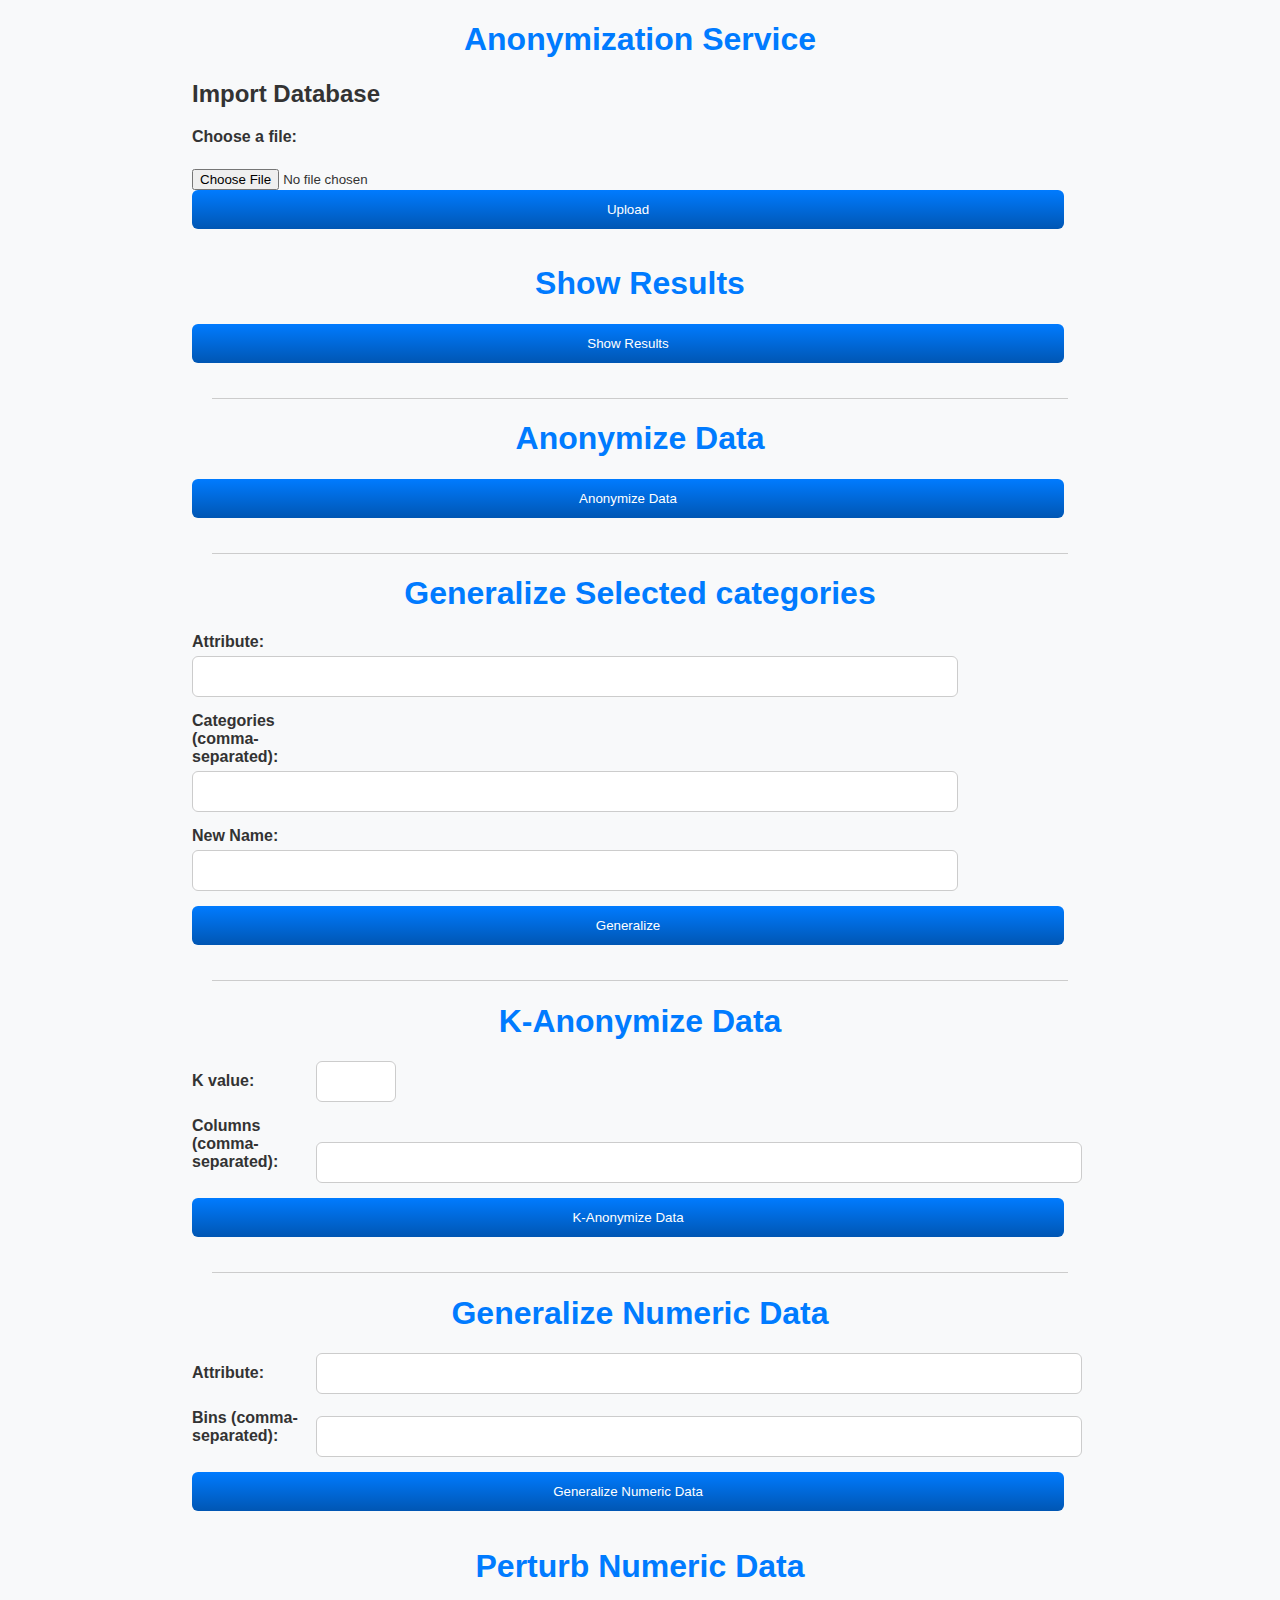
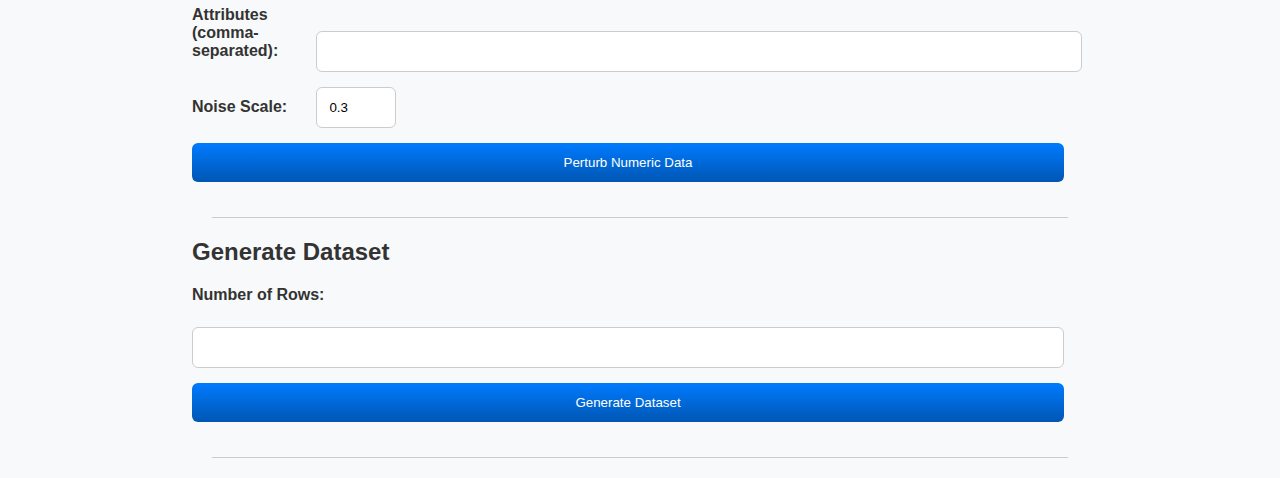
==== index_update.html @ 3af49e16 "v8" ====
<!DOCTYPE html>
<html lang="en">

<head>
    <meta charset="UTF-8">
    <meta name="viewport" content="width=device-width, initial-scale=1.0">
    <link rel="stylesheet" href="static/style1.css">
    <title>Anonymization Service</title>
</head>

<body>

    <h1>Anonymization Service</h1>

    <!-- Import Database Section -->
    <h2>Import Database</h2>
    <form id="import-database-form" enctype="multipart/form-data">
        <label for="file">Choose a file:</label><br>
        <input type="file" id="file" name="file" accept=".csv, .xls, .xlsx, .jdbc"><br>
        <button type="button" onclick="importDatabase()">Upload</button>
    </form>

    <!-- Show Results Section -->
    <h1>Show Results</h1>
    <div id="results-container" class="results-container"></div>
    <button type="button" onclick="showResults()">Show Results</button>


    <hr> <!-- Horizontal Rule for Se    paration -->

    <!-- Anonymize Data Section -->
    <h1>Anonymize Data</h1>
    <form action="/anonymize_data" method="POST">
        <button type="submit">Anonymize Data</button>
    </form>

    <hr> <!-- Horizontal Rule for Separation -->

    <!-- generalize selected categories -->
    <h1>Generalize Selected categories</h1>
    <form id="generalize-form">
        <label for="attribute">Attribute:</label><br>
        <input type="text" id="attribute" name="attribute"><br>
        <label for="categories">Categories (comma-separated):</label><br>
        <input type="text" id="categories" name="categories"><br>
        <label for="new_name">New Name:</label><br>
        <input type="text" id="new_name" name="new_name"><br>
        <button type="button" onclick="generalizeSelectedCategories()">Generalize</button>
    </form>


    <hr> <!-- Horizontal Rule for Separation -->


    <!-- K-Anonymize Data Section -->
    <h1>K-Anonymize Data</h1>
    <form id="kanonymize-form" action="/k_anonymize" method="POST">
        <label for="k">K value:</label>
        <input type="number" id="k" name="k" min="1" required><br>
        <label for="columns">Columns (comma-separated):</label>
        <input type="text" id="columns" name="columns" required><br>
        <button type="button" onclick="kanonymizeData()">K-Anonymize Data</button>
    </form>

    <hr> <!-- Horizontal Rule for Separation -->


    <!-- Generalize Numeric Data Section -->
    <h1>Generalize Numeric Data</h1>
    <form id="generalize-form" action="/generalize_numeric_data" method="POST">
        <label for="attribute">Attribute:</label>
        <input type="text" id="attribute" name="attribute" required><br>
        <label for="bins">Bins (comma-separated):</label>
        <input type="text" id="bins" name="bins" required><br>
        <button type="button" onclick="generalizeNumericData()">Generalize Numeric Data</button>
    </form>

    <!-- Perturb Numeric Data Section -->
    <h1>Perturb Numeric Data</h1>
    <form id="perturb-form" action="/perturb_numeric_data" method="POST">
        <label for="attributes">Attributes (comma-separated):</label>
        <input type="text" id="attributes" name="attributes" required><br>
        <label for="noise_scale">Noise Scale:</label>
        <input type="number" id="noise_scale" name="noise_scale" step="0.01" value="0.3"><br>
        <button type="button" onclick="perturbNumericData()">Perturb Numeric Data</button>
    </form>
    <hr> <!-- Horizontal Rule for Separation -->

    <h2>Generate Dataset</h2>
    <form id="generate-dataset-form">
        <label for="num-rows">Number of Rows:</label><br>
        <input type="number" id="num-rows" name="num_rows" min="1" required><br>
        <button type="button" onclick="generateDataset()">Generate Dataset</button>
    </form>

    <hr> <!-- Horizontal Rule for Separation -->


    <script>


        function generalizeSelectedCategories() {
            var attribute = document.getElementById("attribute").value;
            var categories = document.getElementById("categories").value.split(',');
            var new_name = document.getElementById("new_name").value;
            
            var data = {
                attribute: attribute,
                categories: categories,
                new_name: new_name
            };
        
            fetch('/generalize_selected_categories', {
                method: 'POST',
                headers: {
                    'Content-Type': 'application/json'
                },
                body: JSON.stringify(data)
            })
            .then(response => response.text())
            .then(result => {
                alert(result);
            })
            .catch(error => {
                console.error('Error:', error);
            });
        }
        



        function generalizeNumericData() {
            var attribute = document.getElementById("attribute").value;
            var bins = document.getElementById("bins").value;
            // Convert bins string to an array of integers
            bins = bins.split(',').map(function (item) {
                return parseInt(item.trim(), 10);
            });
            var formData = {
                "attribute": attribute,
                "bins": bins
            };
            var jsonData = JSON.stringify(formData);

            var xhr = new XMLHttpRequest();
            xhr.open("POST", "/generalize_numeric_data", true);
            xhr.setRequestHeader("Content-Type", "application/json");
            xhr.onreadystatechange = function () {
                if (xhr.readyState === 4 && xhr.status === 200) {
                    console.log(xhr.responseText);
                    alert(xhr.responseText);
                }
            };
            xhr.send(jsonData);
        }

        function perturbNumericData() {
            var attributes = document.getElementById("attributes").value;
            var noiseScale = document.getElementById("noise_scale").value;
            var formData = {
                "attributes": attributes.split(',').map(item => item.trim()),
                "noise_scale": parseFloat(noiseScale)
            };
            var jsonData = JSON.stringify(formData);

            var xhr = new XMLHttpRequest();
            xhr.open("POST", "/perturb_numeric_data", true);
            xhr.setRequestHeader("Content-Type", "application/json");
            xhr.onreadystatechange = function () {
                if (xhr.readyState === 4 && xhr.status === 200) {
                    console.log(xhr.responseText);
                    alert(xhr.responseText);
                }
            };
            xhr.send(jsonData);
        }



        function kanonymizeData() {
            var k = document.getElementById("k").value;
            var columns = document.getElementById("columns").value.split(',').map(item => item.trim());
            var formData = {
                "k": parseInt(k),
                "columns": columns
            };
            var jsonData = JSON.stringify(formData);

            var xhr = new XMLHttpRequest();
            xhr.open("POST", "/k_anonymize", true);
            xhr.setRequestHeader("Content-Type", "application/json");
            xhr.onreadystatechange = function () {
                if (xhr.readyState === 4 && xhr.status === 200) {
                    console.log(xhr.responseText);
                    alert(xhr.responseText);
                }
            };
            xhr.send(jsonData);
        }

        function importDatabase() {
            var form = document.getElementById("import-database-form");
            var formData = new FormData(form);

            fetch('/importing_database', {
                method: 'POST',
                body: formData
            })
            .then(response => response.text())
            .then(result => {
                // Display the result
                alert(result);
            })
            .catch(error => {
                console.error('Error:', error);
            });
        }

        function showResults() {
            fetch('/show_results')
            .then(response => response.text())
            .then(result => {
                var table = document.createElement("table");
                table.innerHTML = result;
                var resultsContainer = document.getElementById("results-container");
                resultsContainer.innerHTML = ""; // Clear previous results
                resultsContainer.appendChild(table);
            })
            .catch(error => {
                console.error('Error:', error);
            });
        }
        
        // Add event listeners to enable/disable form sections after generating dataset
        document.getElementById("generate-dataset-form").addEventListener('submit', function(event) {
            toggleFormSections(false); // Disable form sections before generating dataset
        });
        
        document.getElementById("generate-dataset-form").addEventListener('reset', function(event) {
            toggleFormSections(true); // Enable form sections if dataset generation form is reset
        });
        
        

        function toggleFormSections(enable) {
            var forms = document.querySelectorAll('form');
            forms.forEach(function(form) {
                var elements = form.elements;
                for (var i = 0; i < elements.length; i++) {
                    elements[i].disabled = !enable;
                }
            });
        }
        
        function generateDataset() {
            var numRows = document.getElementById("num-rows").value;
            var formData = {
                "num_rows": parseInt(numRows)
            };
            var jsonData = JSON.stringify(formData);
        
            fetch('/generate_dataset', {
                method: 'POST',
                headers: {
                    'Content-Type': 'application/json'
                },
                body: jsonData
            })
            .then(response => response.text())
            .then(result => {
                alert(result);
                toggleFormSections(true); // Enable other form sections after generating dataset
            })
            .catch(error => {
                console.error('Error:', error);
            });
        }
        

    </script>
</body>


</html>
---- static/style1.css ----
body {
    font-family: 'Segoe UI', Tahoma, Geneva, Verdana, sans-serif;
    margin: 0;
    padding: 0;
    background-color: #f8f9fa;
    color: #333;
    width: 70%;
    margin-left: auto;
    margin-right: auto;
}

.container {
    max-width: 800px;
    margin: 0 auto;
    padding: 20px;
    box-shadow: 0 0 10px rgba(0, 0, 0, 0.1);
    background-color: #fff;
    border-radius: 8px;
}

h1 {
    color: #007bff;
    text-align: center;
}

form {
    margin-bottom: 20px;
}

label {
    display: block;
    margin-bottom: 5px;
    font-weight: bold;
}

input[type="text"],
input[type="number"],
textarea {
    width: calc(100% - 24px);
    padding: 12px;
    margin: 0 auto 15px auto; 
    box-sizing: border-box;
    border: 1px solid #ccc;
    border-radius: 6px;
    transition: border-color 0.3s ease;
}

input[type="text"]:focus,
input[type="number"]:focus,
textarea:focus {
    border-color: #007bff;
}

button[type="submit"],
button[type="button"] {
    width: calc(100% - 24px); 
    padding: 12px 0;
    margin: 0 auto 15px auto; 
    background: linear-gradient(to bottom, #007bff 0%, #0056b3 100%);
    color: #fff;
    border: none;
    border-radius: 6px;
    cursor: pointer;
    transition: background-color 0.3s ease;
}

button[type="submit"]:hover,
button[type="button"]:hover {
    background: linear-gradient(to bottom, #0056b3 0%, #007bff 100%);
}

hr {
    border: none;
    border-top: 1px solid #ccc;
    margin: 20px auto;
    width: calc(100% - 40px); 
}

#kanonymize-form label,
#generalize-form label,
#perturb-form label,
#create-dataset-form label {
    display: inline-block;
    width: 120px;
    margin-bottom: 5px;
}

#kanonymize-form input[type="number"],
#generalize-form input[type="number"],
#perturb-form input[type="number"] {
    width: 80px;
}

#kanonymize-form input[type="text"],
#generalize-form input[type="text"],
#perturb-form input[type="text"] {
    width: calc(100% - 130px);
}

#create-dataset-form textarea {
    height: 100px;
    resize: vertical;
}

.container {
    background-color: #fff;
    box-shadow: 0 0 20px rgba(0, 0, 0, 0.1);
}

.results-container {
    max-height: 300px;
    width: 100%;
    overflow: auto; 
}
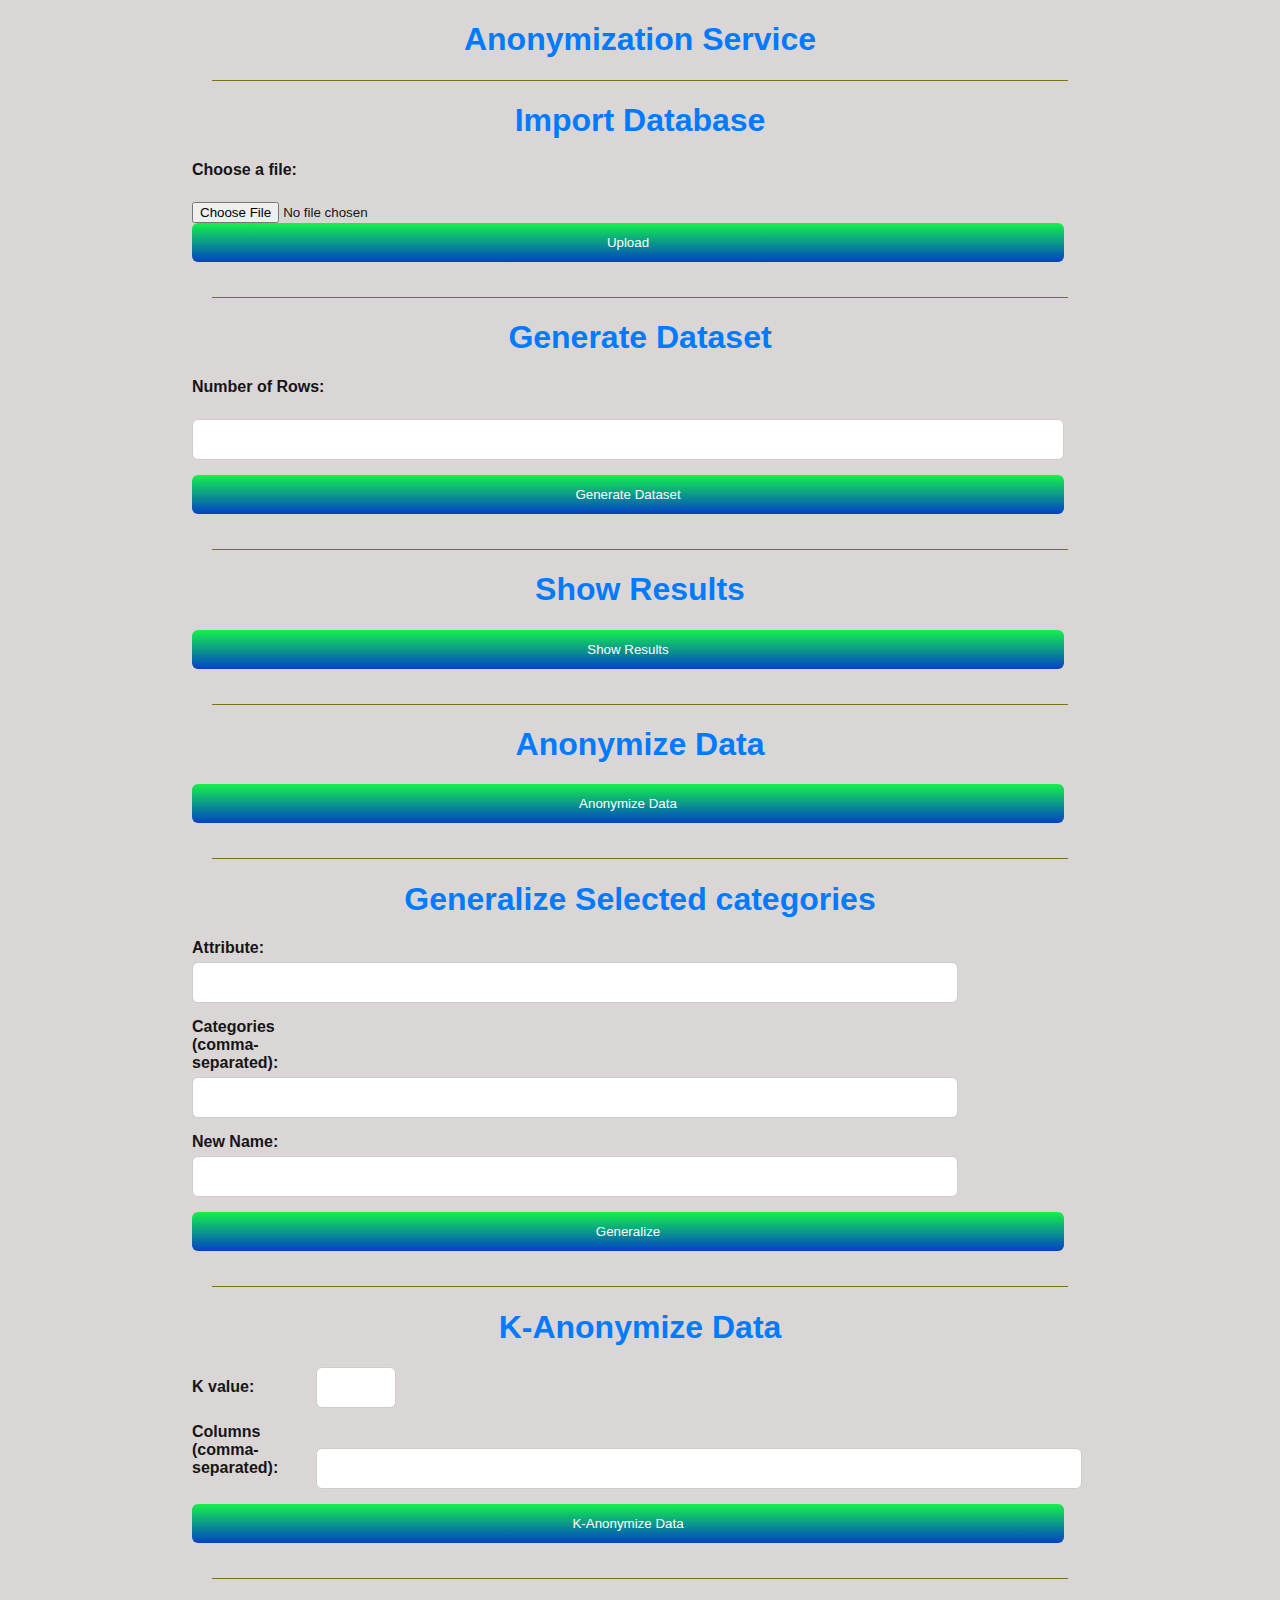
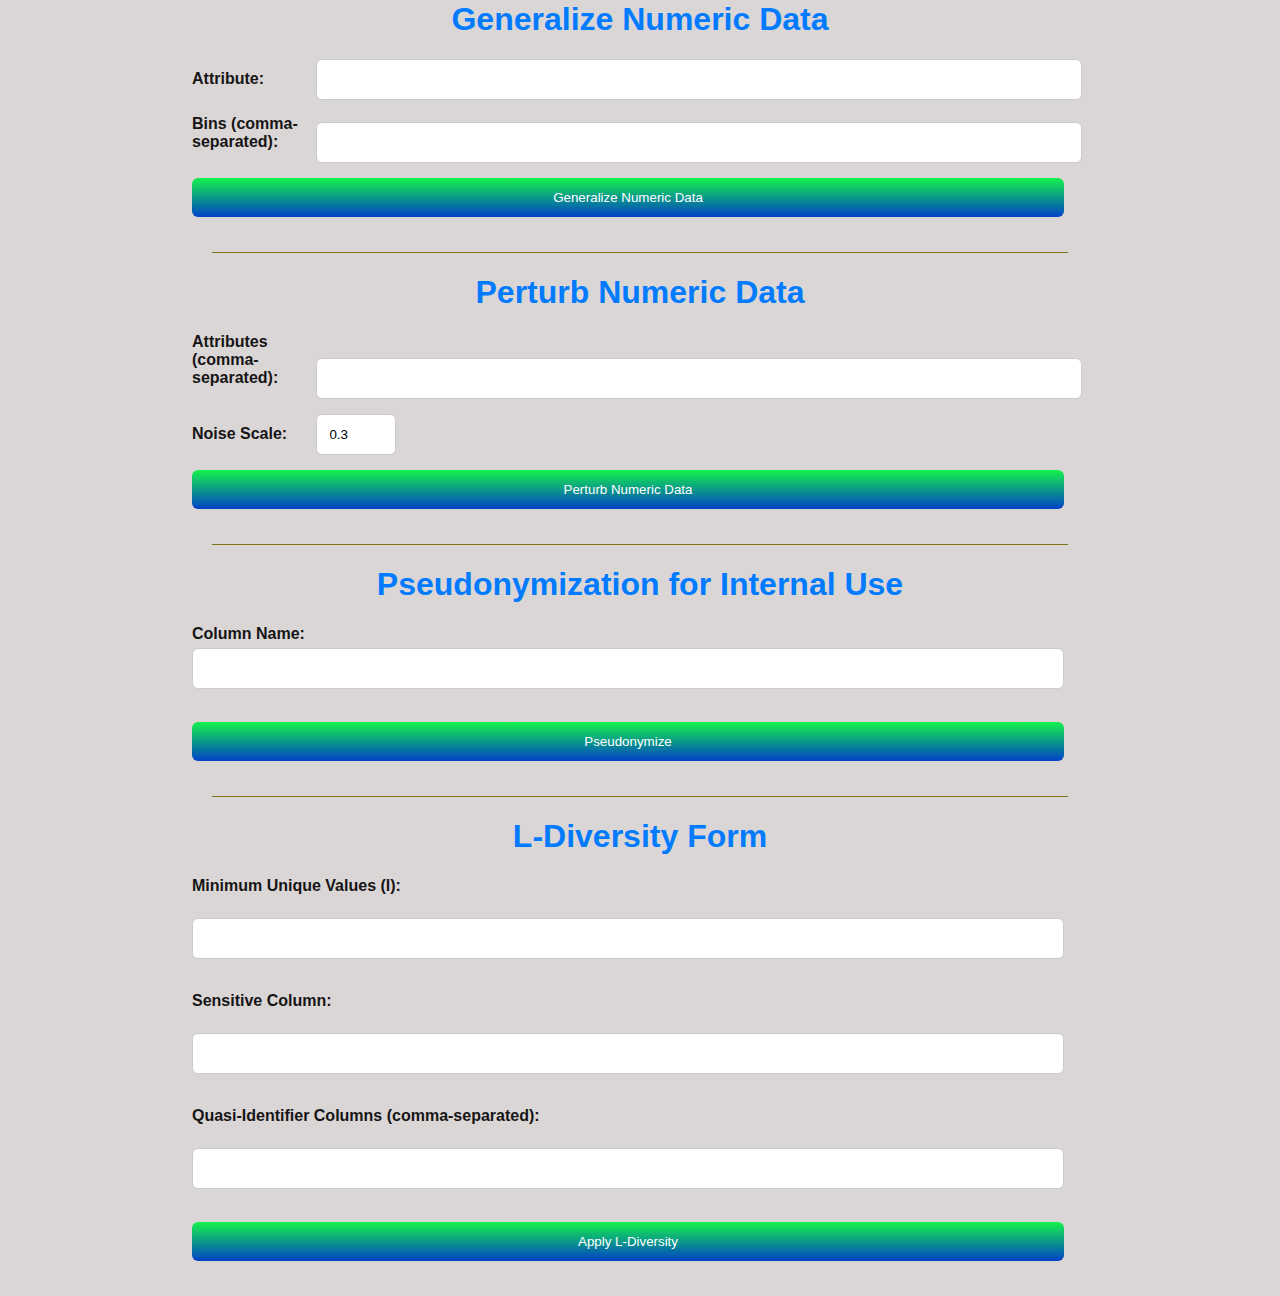
==== commit d2faf753: "update" ====
--- a/index_update.html
+++ b/index_update.html
@@ -12,13 +12,26 @@
 
     <h1>Anonymization Service</h1>
 
+    <hr> <!-- Horizontal Rule for Separation -->
+
     <!-- Import Database Section -->
-    <h2>Import Database</h2>
+    <h1>Import Database</h1>
     <form id="import-database-form" enctype="multipart/form-data">
         <label for="file">Choose a file:</label><br>
         <input type="file" id="file" name="file" accept=".csv, .xls, .xlsx, .jdbc"><br>
         <button type="button" onclick="importDatabase()">Upload</button>
     </form>
+
+    <hr> <!-- Horizontal Rule for Separation -->
+
+    <h1>Generate Dataset</h1>
+    <form id="generate-dataset-form">
+        <label for="num-rows">Number of Rows:</label><br>
+        <input type="number" id="num-rows" name="num_rows" min="1" required><br>
+        <button type="button" onclick="generateDataset()">Generate Dataset</button>
+    </form>
+
+    <hr> <!-- Horizontal Rule for Separation -->
 
     <!-- Show Results Section -->
     <h1>Show Results</h1>
@@ -75,6 +88,8 @@
         <button type="button" onclick="generalizeNumericData()">Generalize Numeric Data</button>
     </form>
 
+    <hr> <!-- Horizontal Rule for Separation -->
+
     <!-- Perturb Numeric Data Section -->
     <h1>Perturb Numeric Data</h1>
     <form id="perturb-form" action="/perturb_numeric_data" method="POST">
@@ -84,17 +99,32 @@
         <input type="number" id="noise_scale" name="noise_scale" step="0.01" value="0.3"><br>
         <button type="button" onclick="perturbNumericData()">Perturb Numeric Data</button>
     </form>
-    <hr> <!-- Horizontal Rule for Separation -->
-
-    <h2>Generate Dataset</h2>
-    <form id="generate-dataset-form">
-        <label for="num-rows">Number of Rows:</label><br>
-        <input type="number" id="num-rows" name="num_rows" min="1" required><br>
-        <button type="button" onclick="generateDataset()">Generate Dataset</button>
-    </form>
-
-    <hr> <!-- Horizontal Rule for Separation -->
-
+
+    <hr> <!-- Horizontal Rule for Separation -->
+
+    <!-- Pseudonymization for Internal Use Section -->
+    <h1>Pseudonymization for Internal Use</h1>
+    <form id="pseudonymizationForm">
+        <label for="columnName">Column Name:</label>
+        <input type="text" id="columnName" name="columnName" required><br><br>
+        <button type="submit">Pseudonymize</button>
+    </form>
+    <div id="pseudonymizationResult"></div>
+  
+    <hr> <!-- Horizontal Rule for Separation -->
+
+    <!-- L-Diversity Form Section -->
+   <h1>L-Diversity Form</h1>
+   <form id="l_diversify_form">
+       <label for="l">Minimum Unique Values (l):</label><br>
+       <input type="number" id="l" name="l" required><br><br>
+       <label for="sensitive_column">Sensitive Column:</label><br>
+       <input type="text" id="sensitive_column" name="sensitive_column" required><br><br>
+       <label for="quasi_identifier_columns">Quasi-Identifier Columns (comma-separated):</label><br>
+       <input type="text" id="quasi_identifier_columns" name="quasi_identifier_columns" required><br><br>
+       <button type="button" onclick="applyLDiversity()">Apply L-Diversity</button>
+   </form>
+   <div id="result"></div>
 
     <script>
 
@@ -277,6 +307,48 @@
         }
         
 
+        document.getElementById("pseudonymizationForm").addEventListener("submit", function(event) {
+            event.preventDefault();
+            var columnName = document.getElementById("columnName").value;
+            fetch("/pseudonymization_for_internal_use", {
+                method: "POST",
+                headers: {
+                    "Content-Type": "application/json"
+                },
+                body: JSON.stringify({
+                    column: columnName
+                })
+            })
+            .then(response => response.text())
+            .then(data => {
+                document.getElementById("pseudonymizationResult").innerHTML = data;
+            })
+            .catch(error => console.error("Error:", error));
+        });
+
+        function applyLDiversity() {
+            var l = document.getElementById("l").value;
+            var sensitiveColumn = document.getElementById("sensitive_column").value;
+            var quasiIdentifierColumns = document.getElementById("quasi_identifier_columns").value.split(',').map(item => item.trim());
+            var formData = {
+                "l": parseInt(l),
+                "sensitive_column": sensitiveColumn,
+                "quasi_identifier_columns": quasiIdentifierColumns
+            };
+            var jsonData = JSON.stringify(formData);
+            fetch("/l_diversify", {
+                method: "POST",
+                headers: {
+                    "Content-Type": "application/json"
+                },
+                body: jsonData
+            })
+            .then(response => response.text())
+            .then(data => {
+                document.getElementById("result").innerHTML = data;
+            })
+            .catch(error => console.error("Error:", error));
+        }
     </script>
 </body>
 
--- a/static/style1.css
+++ b/static/style1.css
@@ -2,8 +2,8 @@
     font-family: 'Segoe UI', Tahoma, Geneva, Verdana, sans-serif;
     margin: 0;
     padding: 0;
-    background-color: #f8f9fa;
-    color: #333;
+    background-color: #dbd6d6;
+    color: #161515;
     width: 70%;
     margin-left: auto;
     margin-right: auto;
@@ -56,7 +56,7 @@
     width: calc(100% - 24px); 
     padding: 12px 0;
     margin: 0 auto 15px auto; 
-    background: linear-gradient(to bottom, #007bff 0%, #0056b3 100%);
+    background: linear-gradient(to bottom, #14f14b 0%, #0241c7 100%);
     color: #fff;
     border: none;
     border-radius: 6px;
@@ -71,7 +71,7 @@
 
 hr {
     border: none;
-    border-top: 1px solid #ccc;
+    border-top: 1px solid #7c7217;
     margin: 20px auto;
     width: calc(100% - 40px); 
 }
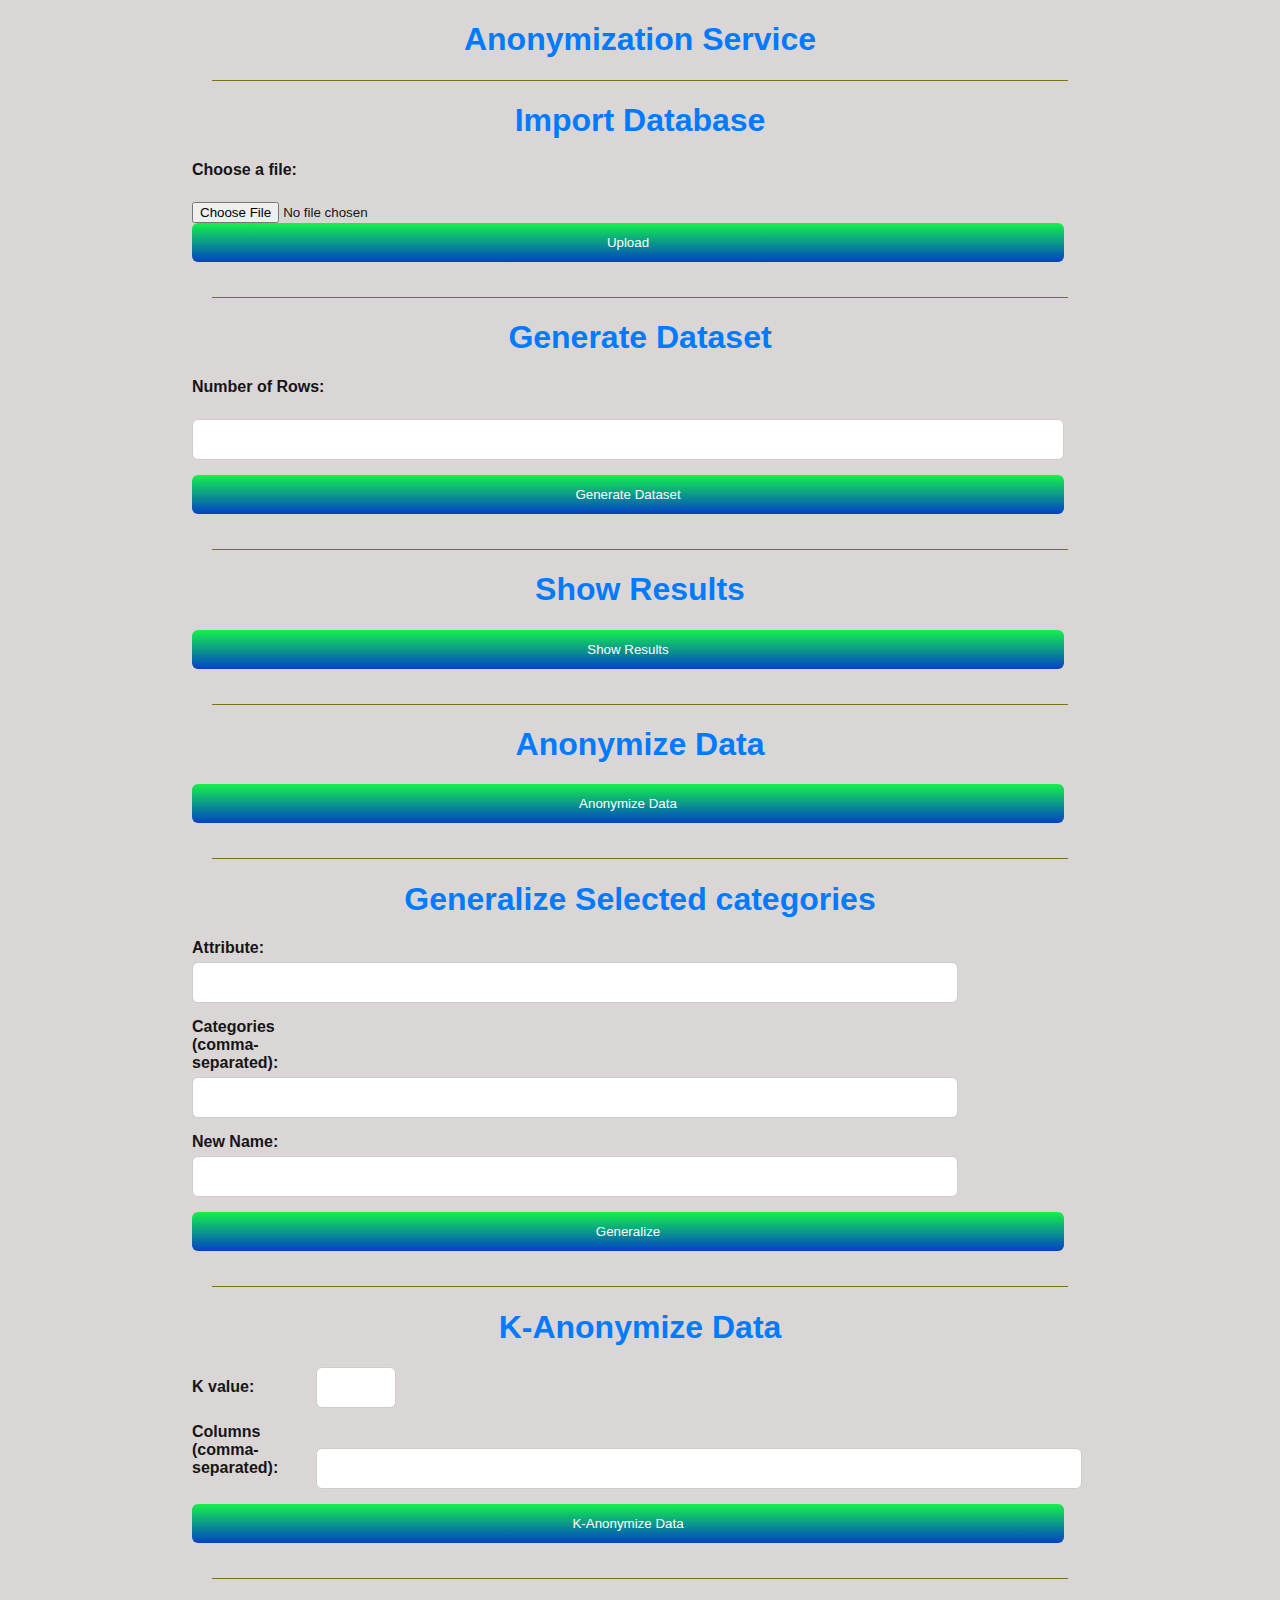
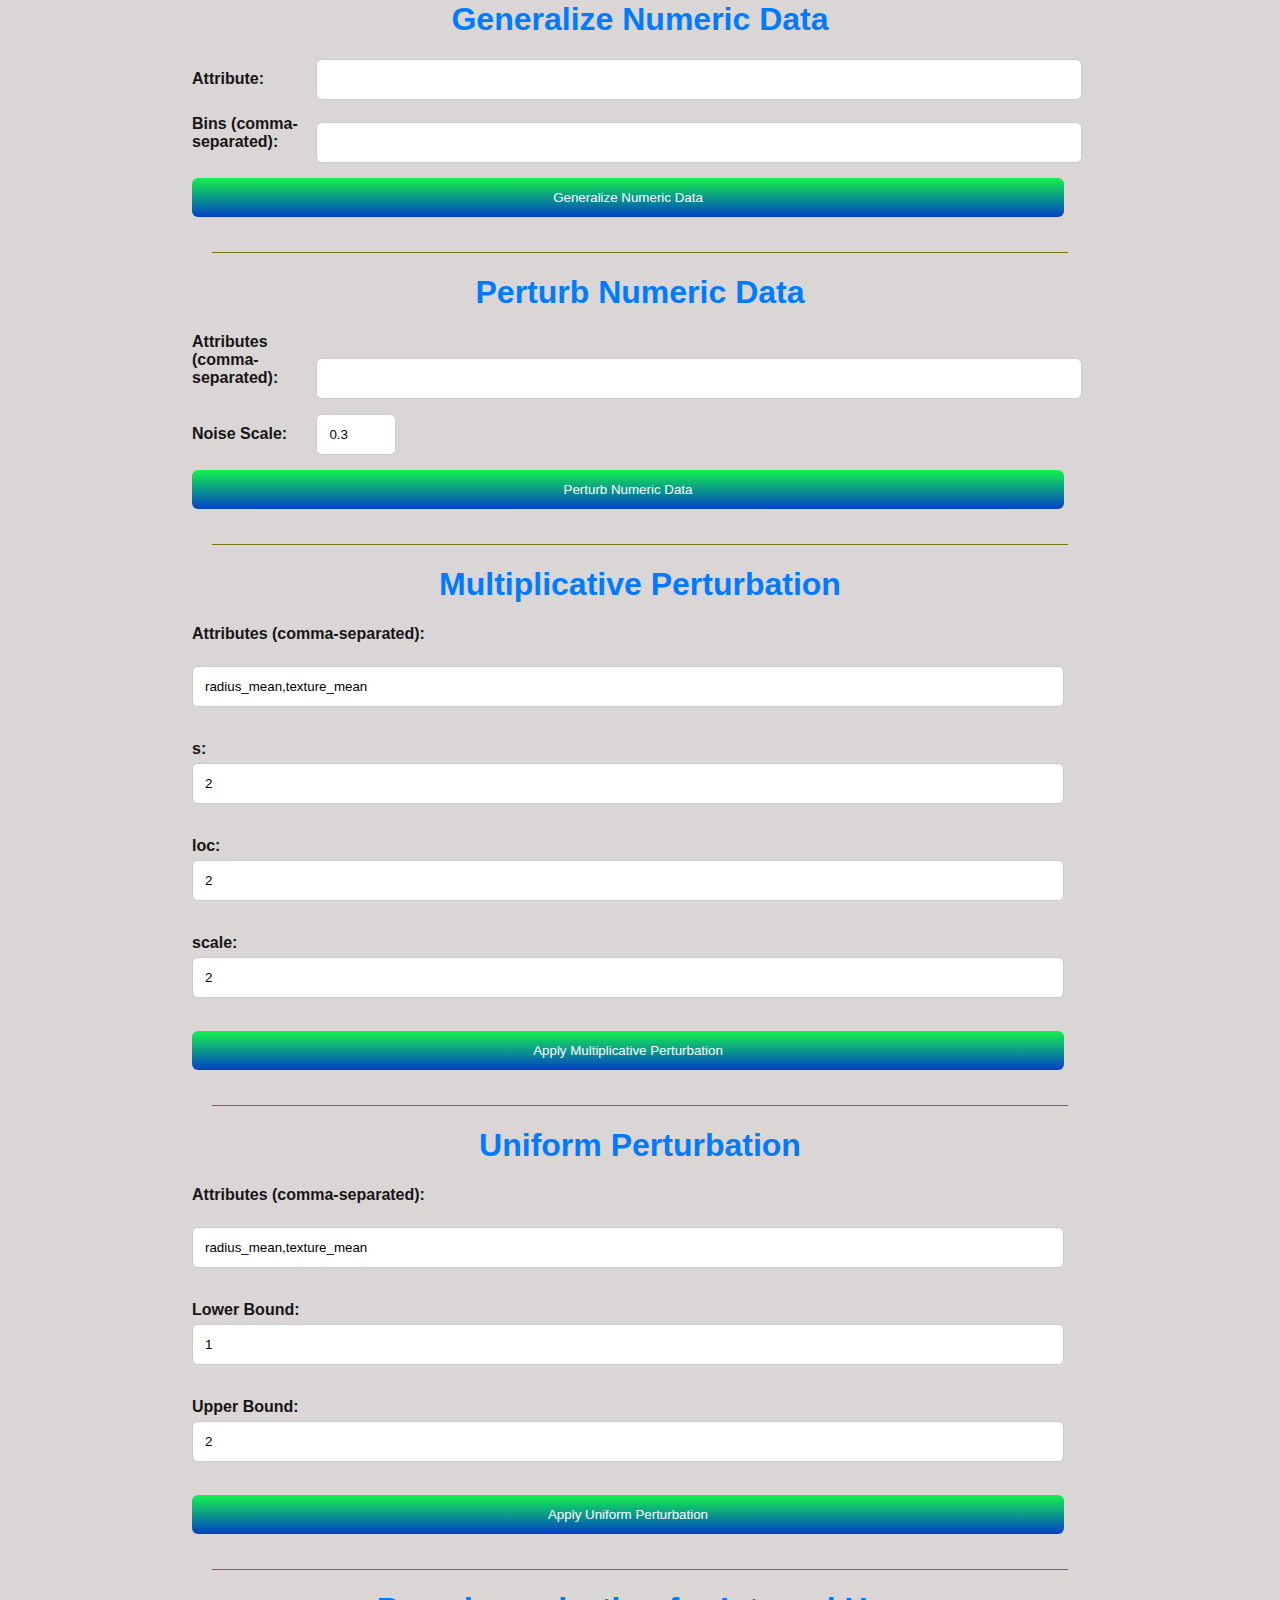
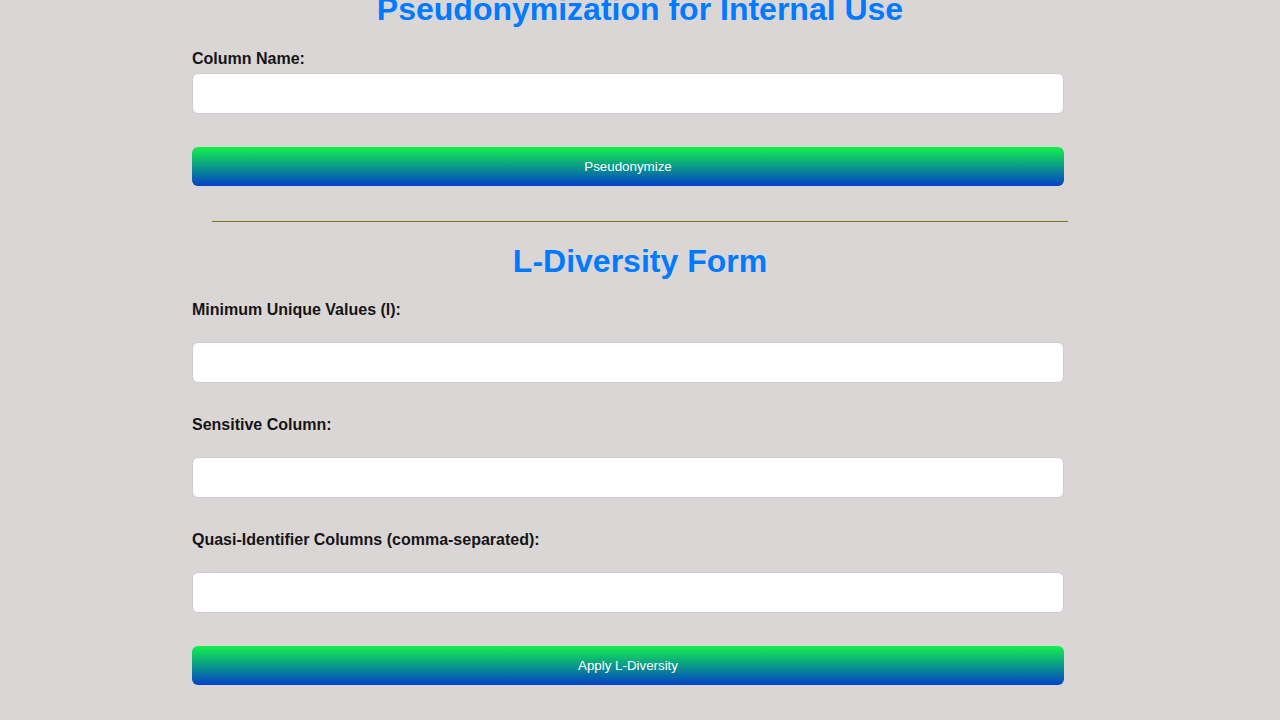
==== commit 1ea72021: "methods for the perturbation of numerical data" ====
--- a/index_update.html
+++ b/index_update.html
@@ -99,6 +99,36 @@
         <input type="number" id="noise_scale" name="noise_scale" step="0.01" value="0.3"><br>
         <button type="button" onclick="perturbNumericData()">Perturb Numeric Data</button>
     </form>
+
+    <hr> <!-- Horizontal Rule for Separation -->
+
+    <h1>Multiplicative Perturbation</h1>
+    <form id="multiplicative_form">
+        <label for="multiplicative_attributes">Attributes (comma-separated):</label><br>
+        <input type="text" id="multiplicative_attributes" name="multiplicative_attributes" value="radius_mean,texture_mean" required><br><br>
+        <label for="s">s:</label>
+        <input type="number" id="s" name="s" value="2" step="any" required><br><br>
+        <label for="loc">loc:</label>
+        <input type="number" id="loc" name="loc" value="2" step="any" required><br><br>
+        <label for="scale">scale:</label>
+        <input type="number" id="scale" name="scale" value="2" step="any" required><br><br>
+        <button type="button" onclick="applyMultiplicativePerturbation()">Apply Multiplicative Perturbation</button>
+    </form>
+    <div id="result_multiplicative"></div>
+
+    <hr> <!-- Horizontal Rule for Separation -->
+     
+    <h1>Uniform Perturbation</h1>
+    <form id="uniform_form">
+        <label for="uniform_attributes">Attributes (comma-separated):</label><br>
+        <input type="text" id="uniform_attributes" name="uniform_attributes" value="radius_mean,texture_mean" required><br><br>
+        <label for="lower_bound">Lower Bound:</label>
+        <input type="number" id="lower_bound" name="lower_bound" value="1" step="any" required><br><br>
+        <label for="upper_bound">Upper Bound:</label>
+        <input type="number" id="upper_bound" name="upper_bound" value="2" step="any" required><br><br>
+        <button type="button" onclick="applyUniformPerturbation()">Apply Uniform Perturbation</button>
+    </form>
+    <div id="result_uniform"></div>
 
     <hr> <!-- Horizontal Rule for Separation -->
 
@@ -205,7 +235,49 @@
             xhr.send(jsonData);
         }
 
-
+        function applyMultiplicativePerturbation() {
+            var attributes = document.getElementById("multiplicative_attributes").value.split(",");
+            var s = parseFloat(document.getElementById("s").value);
+            var loc = parseFloat(document.getElementById("loc").value);
+            var scale = parseFloat(document.getElementById("scale").value);
+            var data = {
+                "attributes": attributes,
+                "distribution_params": [s, loc, scale]
+            };
+
+            fetch("/multiplicative_perturbation", {
+                method: "POST",
+                headers: {
+                    "Content-Type": "application/json"
+                },
+                body: JSON.stringify(data)
+            })
+            .then(response => response.text())
+            .then(result => document.getElementById("result_multiplicative").innerHTML = result)
+            .catch(error => console.error("Error:", error));
+        }
+
+        function applyUniformPerturbation() {
+            var attributes = document.getElementById("uniform_attributes").value.split(",");
+            var lower_bound = parseFloat(document.getElementById("lower_bound").value);
+            var upper_bound = parseFloat(document.getElementById("upper_bound").value);
+            var data = {
+                "attributes": attributes,
+                "lower_bound": lower_bound,
+                "upper_bound": upper_bound
+            };
+
+            fetch("/uniform_perturbation", {
+                method: "POST",
+                headers: {
+                    "Content-Type": "application/json"
+                },
+                body: JSON.stringify(data)
+            })
+            .then(response => response.text())
+            .then(result => document.getElementById("result_uniform").innerHTML = result)
+            .catch(error => console.error("Error:", error));
+        } 
 
         function kanonymizeData() {
             var k = document.getElementById("k").value;
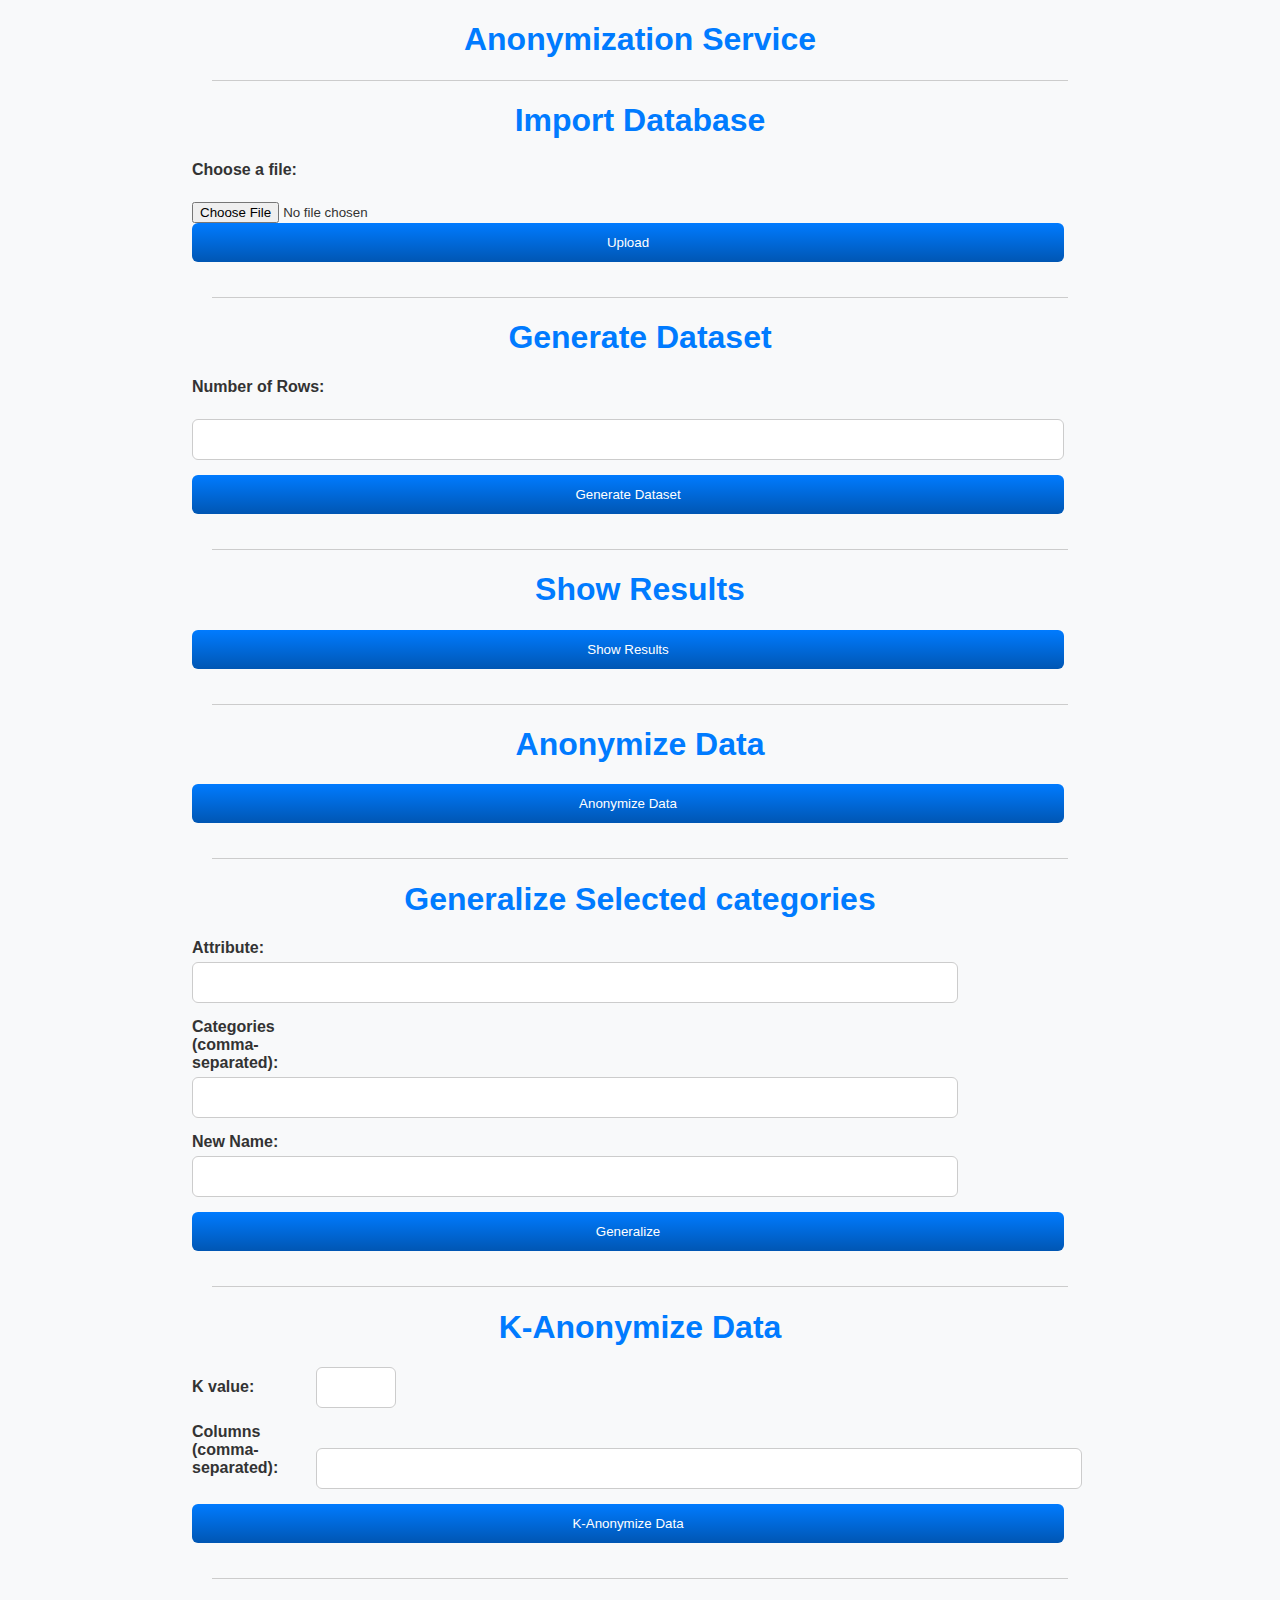
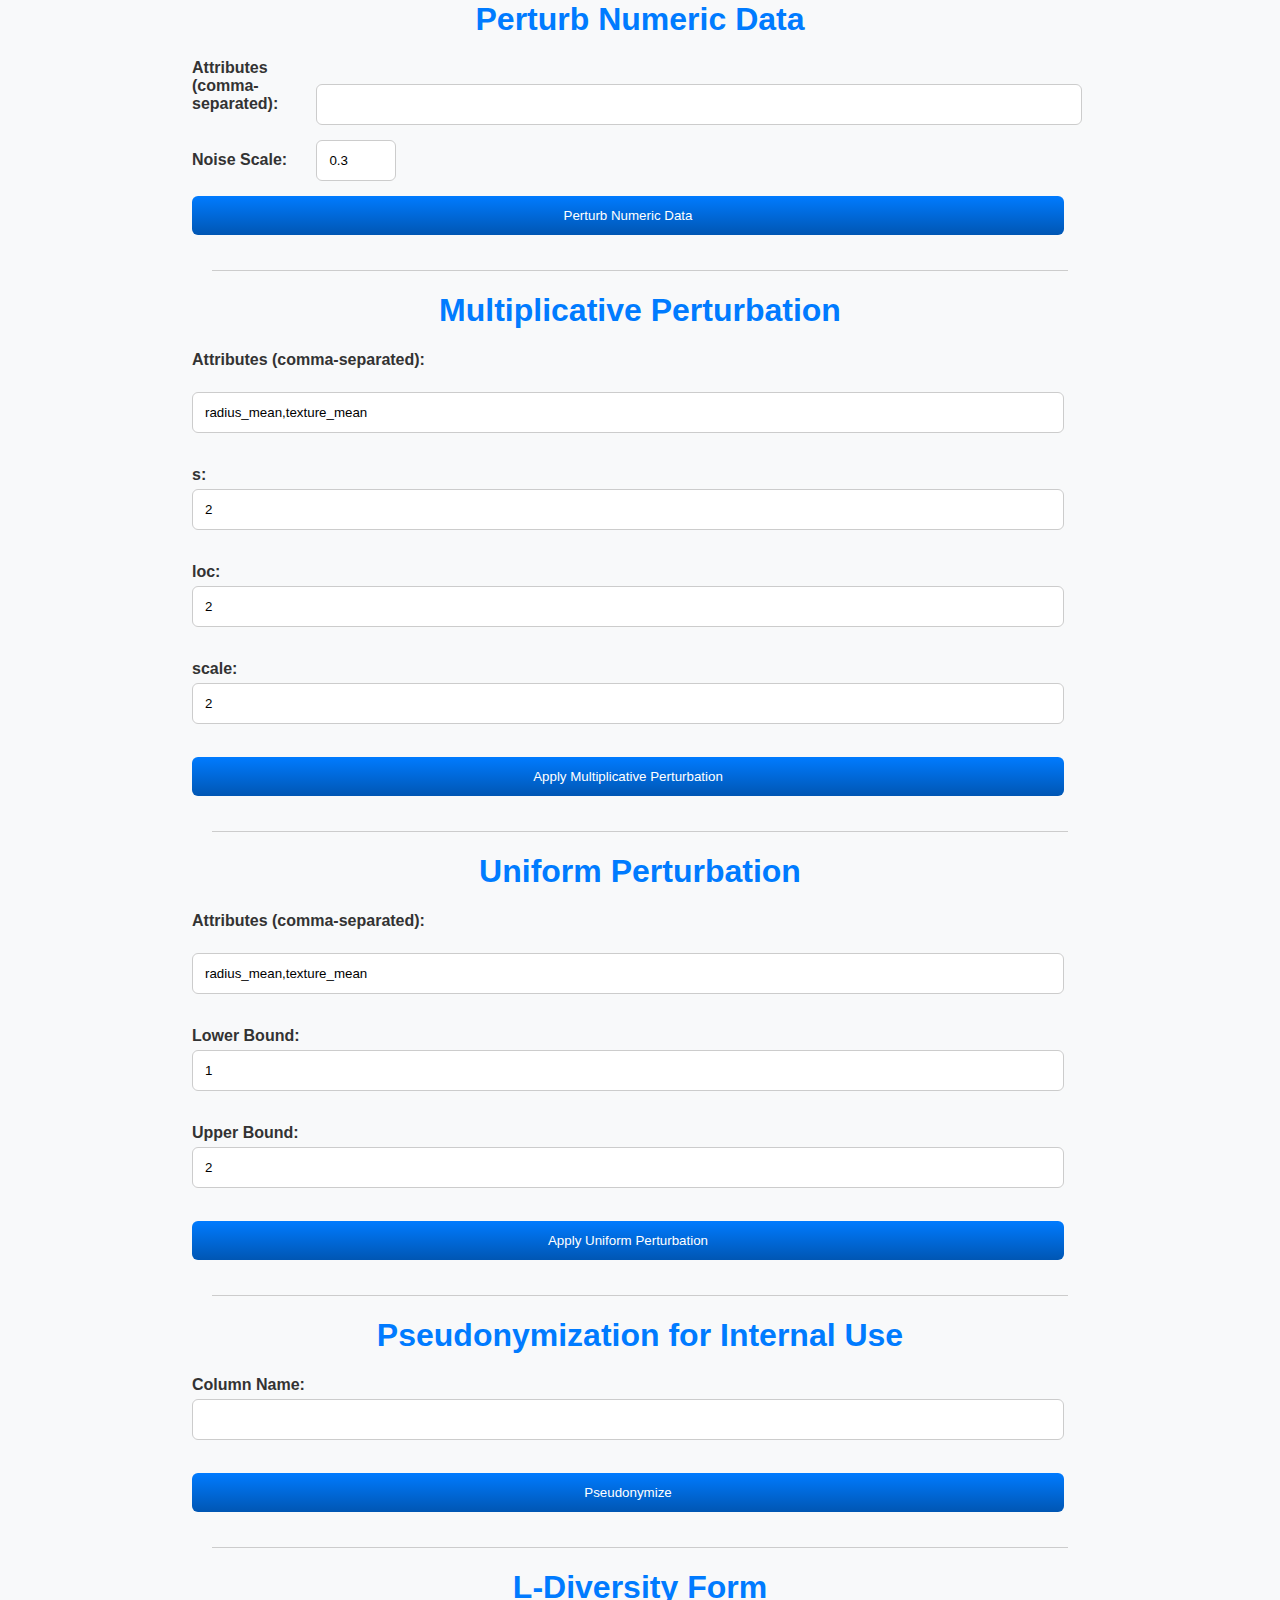
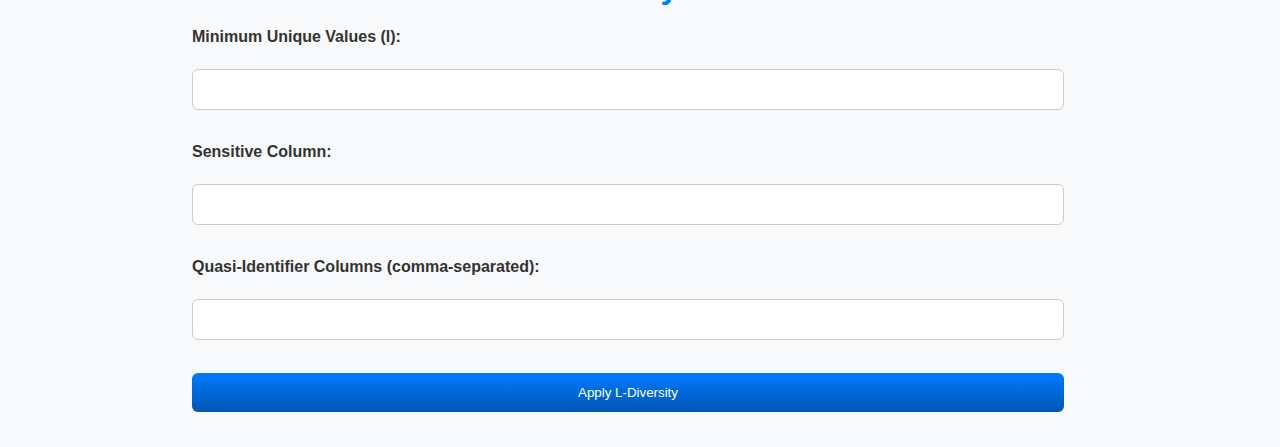
==== commit 433f498a: "v12" ====
--- a/index_update.html
+++ b/index_update.html
@@ -77,18 +77,6 @@
 
     <hr> <!-- Horizontal Rule for Separation -->
 
-
-    <!-- Generalize Numeric Data Section -->
-    <h1>Generalize Numeric Data</h1>
-    <form id="generalize-form" action="/generalize_numeric_data" method="POST">
-        <label for="attribute">Attribute:</label>
-        <input type="text" id="attribute" name="attribute" required><br>
-        <label for="bins">Bins (comma-separated):</label>
-        <input type="text" id="bins" name="bins" required><br>
-        <button type="button" onclick="generalizeNumericData()">Generalize Numeric Data</button>
-    </form>
-
-    <hr> <!-- Horizontal Rule for Separation -->
 
     <!-- Perturb Numeric Data Section -->
     <h1>Perturb Numeric Data</h1>
@@ -185,55 +173,7 @@
                 console.error('Error:', error);
             });
         }
-        
-
-
-
-        function generalizeNumericData() {
-            var attribute = document.getElementById("attribute").value;
-            var bins = document.getElementById("bins").value;
-            // Convert bins string to an array of integers
-            bins = bins.split(',').map(function (item) {
-                return parseInt(item.trim(), 10);
-            });
-            var formData = {
-                "attribute": attribute,
-                "bins": bins
-            };
-            var jsonData = JSON.stringify(formData);
-
-            var xhr = new XMLHttpRequest();
-            xhr.open("POST", "/generalize_numeric_data", true);
-            xhr.setRequestHeader("Content-Type", "application/json");
-            xhr.onreadystatechange = function () {
-                if (xhr.readyState === 4 && xhr.status === 200) {
-                    console.log(xhr.responseText);
-                    alert(xhr.responseText);
-                }
-            };
-            xhr.send(jsonData);
-        }
-
-        function perturbNumericData() {
-            var attributes = document.getElementById("attributes").value;
-            var noiseScale = document.getElementById("noise_scale").value;
-            var formData = {
-                "attributes": attributes.split(',').map(item => item.trim()),
-                "noise_scale": parseFloat(noiseScale)
-            };
-            var jsonData = JSON.stringify(formData);
-
-            var xhr = new XMLHttpRequest();
-            xhr.open("POST", "/perturb_numeric_data", true);
-            xhr.setRequestHeader("Content-Type", "application/json");
-            xhr.onreadystatechange = function () {
-                if (xhr.readyState === 4 && xhr.status === 200) {
-                    console.log(xhr.responseText);
-                    alert(xhr.responseText);
-                }
-            };
-            xhr.send(jsonData);
-        }
+
 
         function applyMultiplicativePerturbation() {
             var attributes = document.getElementById("multiplicative_attributes").value.split(",");
--- a/static/style1.css
+++ b/static/style1.css
@@ -2,8 +2,8 @@
     font-family: 'Segoe UI', Tahoma, Geneva, Verdana, sans-serif;
     margin: 0;
     padding: 0;
-    background-color: #dbd6d6;
-    color: #161515;
+    background-color: #f8f9fa;
+    color: #333;
     width: 70%;
     margin-left: auto;
     margin-right: auto;
@@ -56,7 +56,8 @@
     width: calc(100% - 24px); 
     padding: 12px 0;
     margin: 0 auto 15px auto; 
-    background: linear-gradient(to bottom, #14f14b 0%, #0241c7 100%);
+    background: linear-gradient(to bottom, #310adf 0%, #0241c7 100%);
+    background: linear-gradient(to bottom, #007bff 0%, #0056b3 100%);
     color: #fff;
     border: none;
     border-radius: 6px;
@@ -71,7 +72,7 @@
 
 hr {
     border: none;
-    border-top: 1px solid #7c7217;
+    border-top: 1px solid #ccc;
     margin: 20px auto;
     width: calc(100% - 40px); 
 }
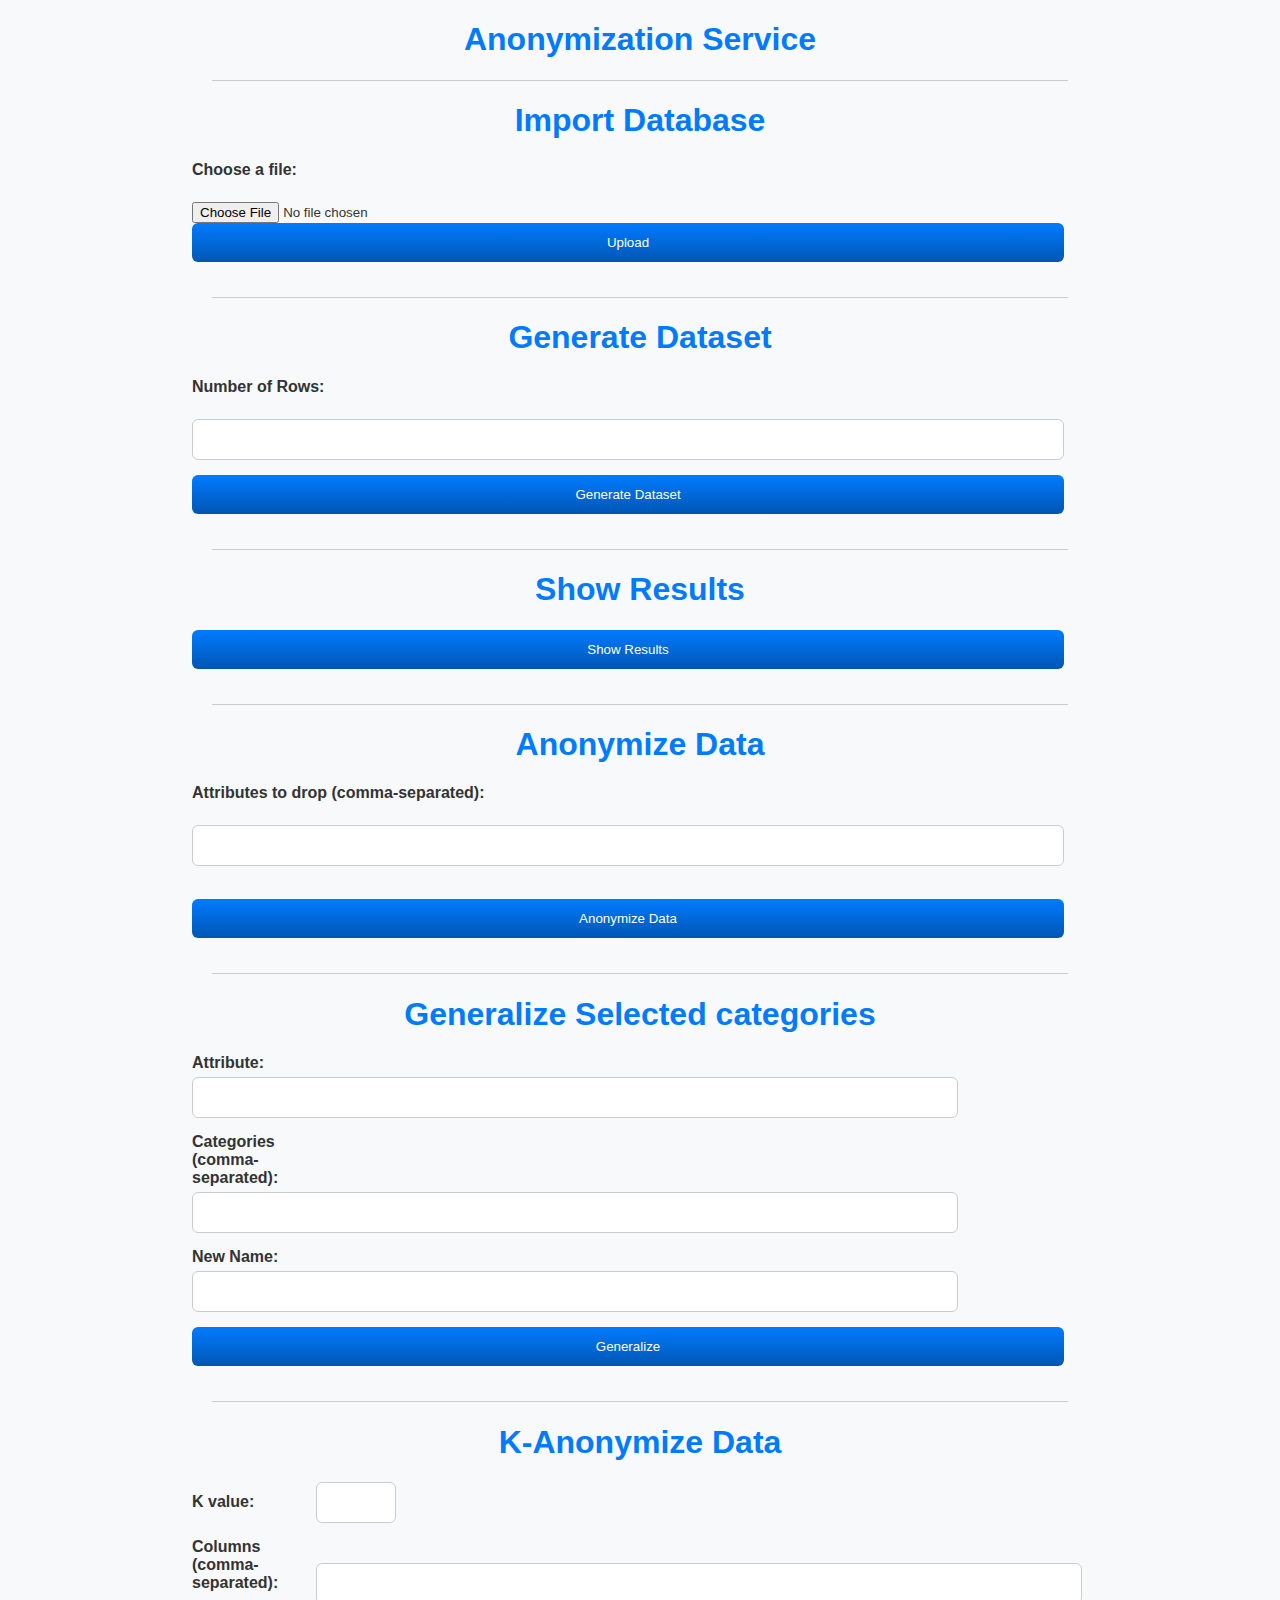
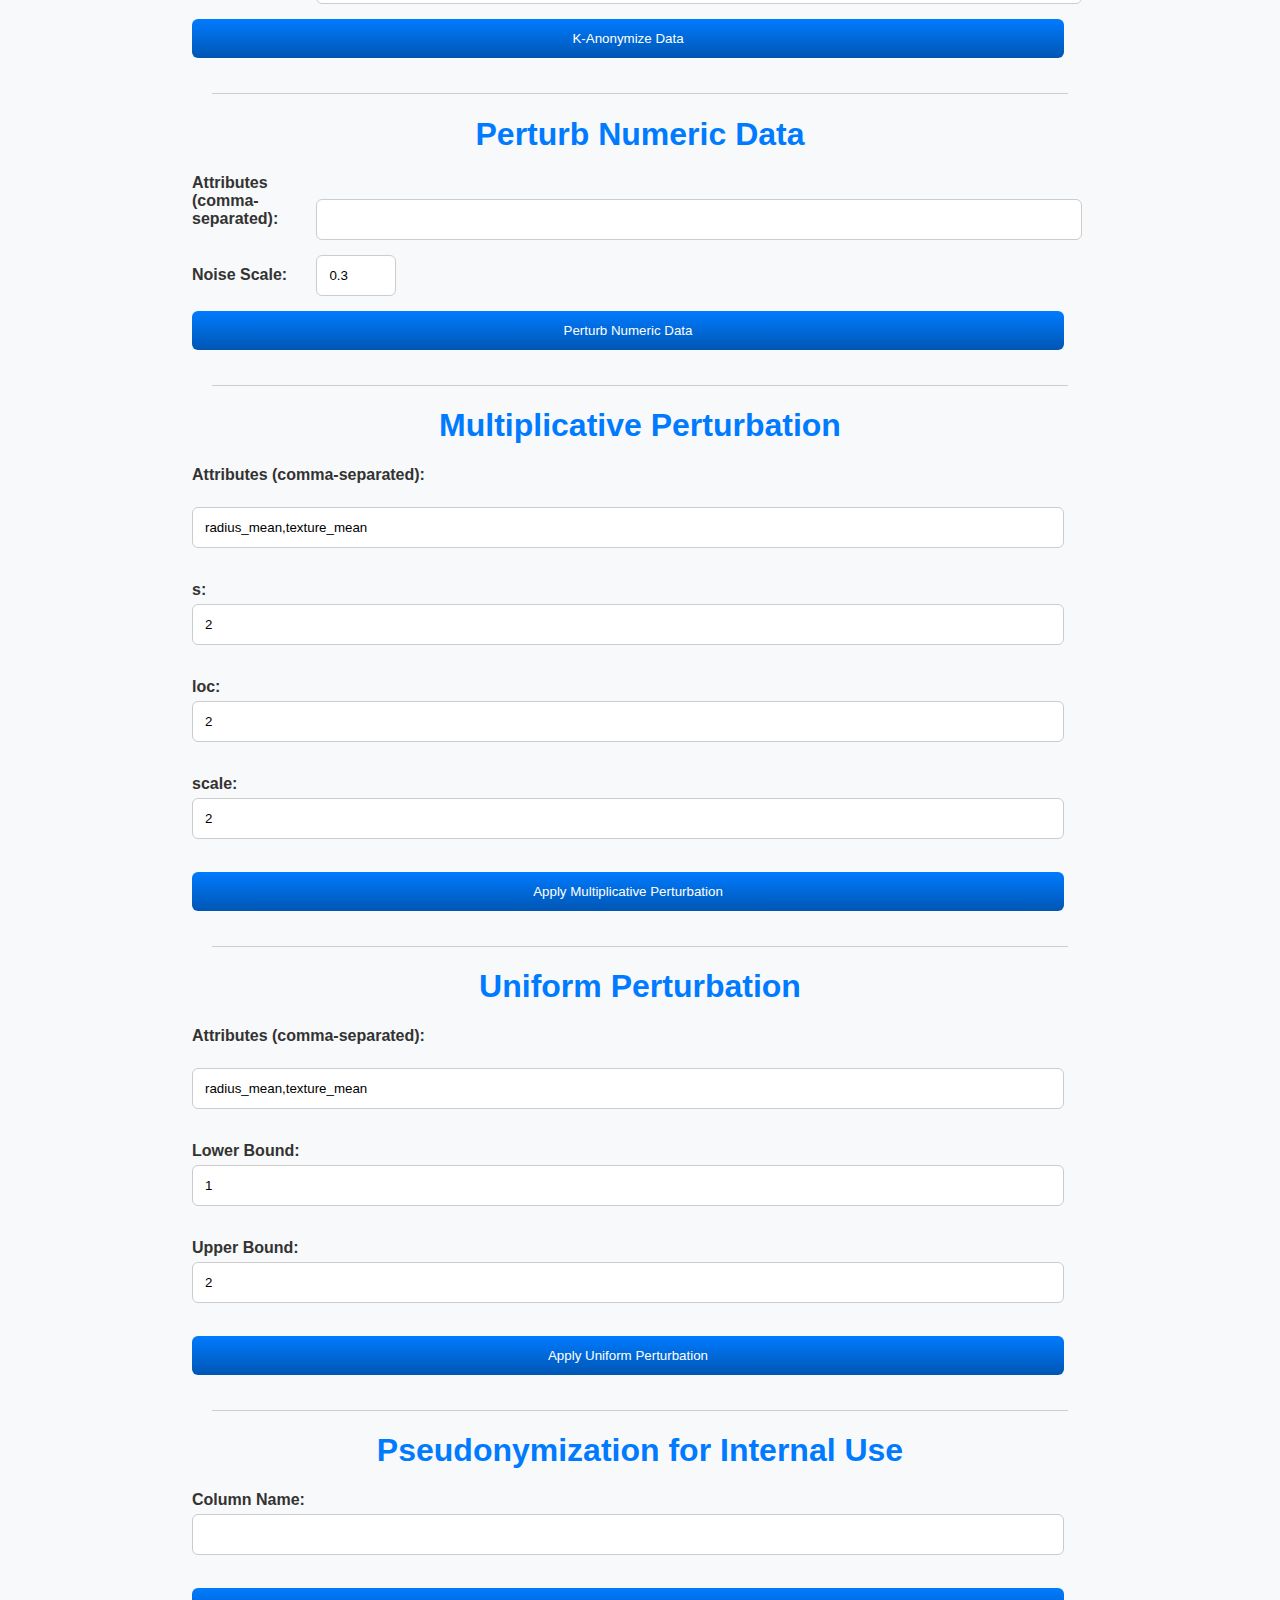
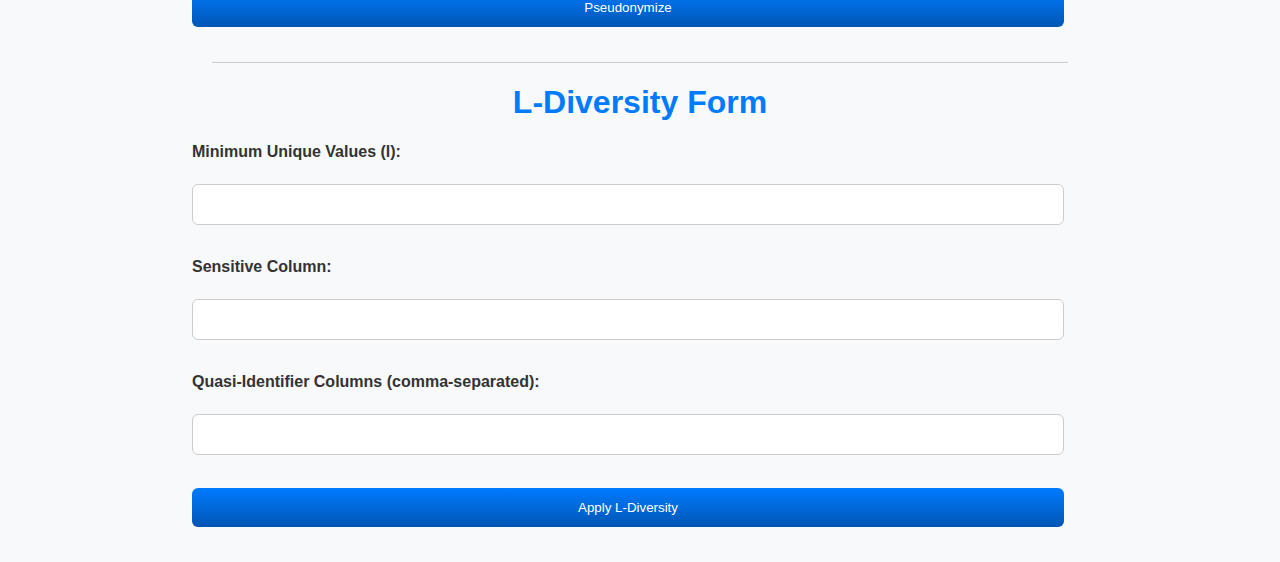
==== commit b828d90e: "v13" ====
--- a/index_update.html
+++ b/index_update.html
@@ -41,11 +41,38 @@
 
     <hr> <!-- Horizontal Rule for Se    paration -->
 
-    <!-- Anonymize Data Section -->
     <h1>Anonymize Data</h1>
-    <form action="/anonymize_data" method="POST">
-        <button type="submit">Anonymize Data</button>
-    </form>
+    <form id="anonymizeForm">
+        <label for="attributes">Attributes to drop (comma-separated):</label><br>
+        <input type="text" id="attributes" name="attributes"><br><br>
+        <button type="button" onclick="submitForm()">Anonymize Data</button>
+    </form>
+
+    <p id="result"></p>
+
+    <script>
+        function submitForm() {
+            var attributesInput = document.getElementById("attributes");
+            var attributes = attributesInput.value.split(',').map(function(item) {
+                return item.trim();
+            });
+            var data = { "attributes_to_drop": attributes };
+
+            fetch("/anonymize", {
+                method: "POST",
+                headers: {
+                    "Content-Type": "application/json"
+                },
+                body: JSON.stringify(data)
+            })
+            .then(response => response.json())
+            .then(data => {
+                var resultElement = document.getElementById("result");
+                resultElement.innerText = data.message;
+            })
+            .catch(error => console.error('Error:', error));
+        }
+    </script>
 
     <hr> <!-- Horizontal Rule for Separation -->
 
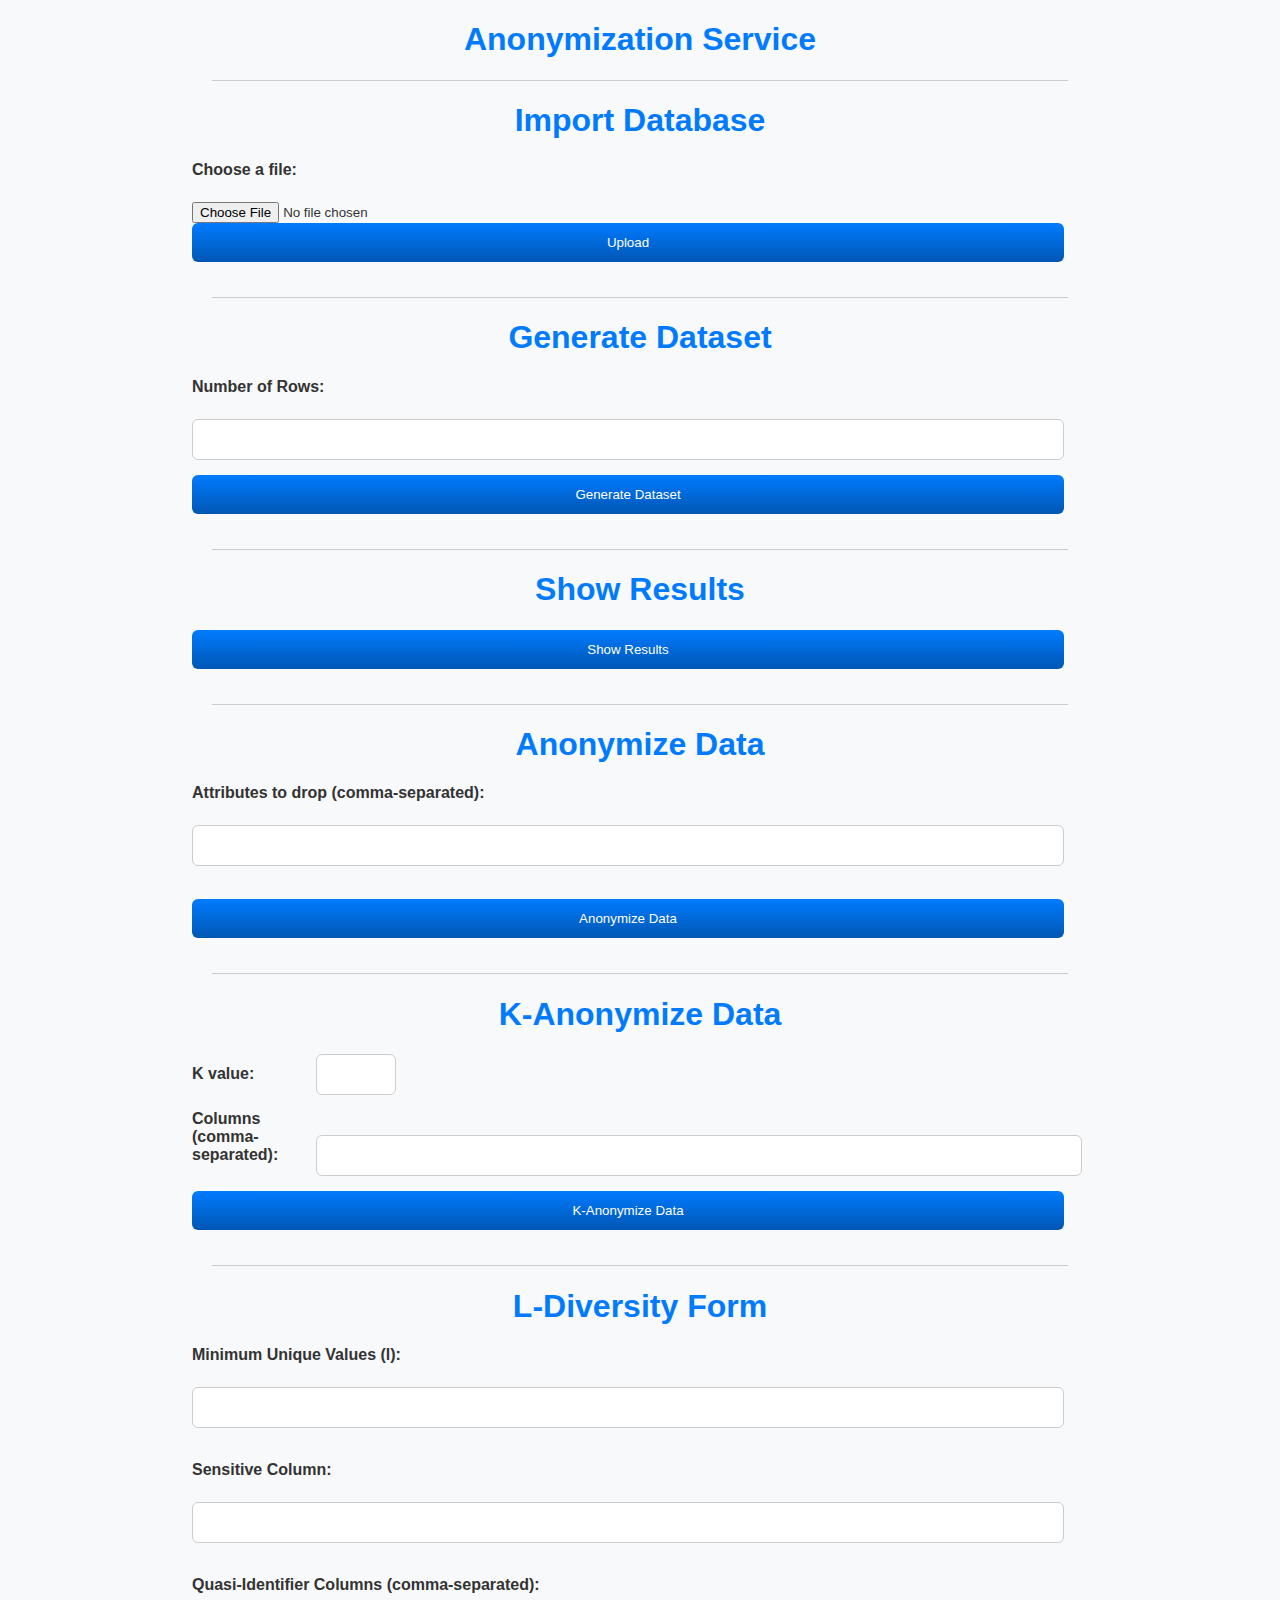
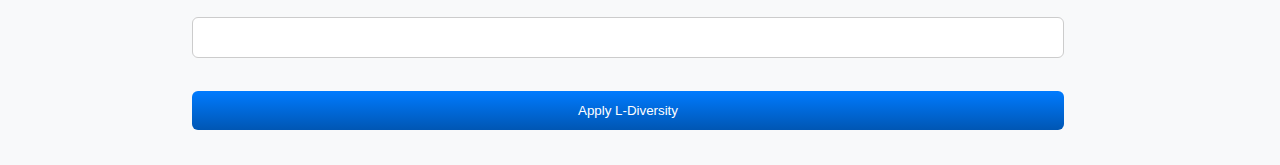
==== commit 332ff3f8: "v14" ====
--- a/index_update.html
+++ b/index_update.html
@@ -73,20 +73,6 @@
             .catch(error => console.error('Error:', error));
         }
     </script>
-
-    <hr> <!-- Horizontal Rule for Separation -->
-
-    <!-- generalize selected categories -->
-    <h1>Generalize Selected categories</h1>
-    <form id="generalize-form">
-        <label for="attribute">Attribute:</label><br>
-        <input type="text" id="attribute" name="attribute"><br>
-        <label for="categories">Categories (comma-separated):</label><br>
-        <input type="text" id="categories" name="categories"><br>
-        <label for="new_name">New Name:</label><br>
-        <input type="text" id="new_name" name="new_name"><br>
-        <button type="button" onclick="generalizeSelectedCategories()">Generalize</button>
-    </form>
 
 
     <hr> <!-- Horizontal Rule for Separation -->
@@ -102,60 +88,6 @@
         <button type="button" onclick="kanonymizeData()">K-Anonymize Data</button>
     </form>
 
-    <hr> <!-- Horizontal Rule for Separation -->
-
-
-    <!-- Perturb Numeric Data Section -->
-    <h1>Perturb Numeric Data</h1>
-    <form id="perturb-form" action="/perturb_numeric_data" method="POST">
-        <label for="attributes">Attributes (comma-separated):</label>
-        <input type="text" id="attributes" name="attributes" required><br>
-        <label for="noise_scale">Noise Scale:</label>
-        <input type="number" id="noise_scale" name="noise_scale" step="0.01" value="0.3"><br>
-        <button type="button" onclick="perturbNumericData()">Perturb Numeric Data</button>
-    </form>
-
-    <hr> <!-- Horizontal Rule for Separation -->
-
-    <h1>Multiplicative Perturbation</h1>
-    <form id="multiplicative_form">
-        <label for="multiplicative_attributes">Attributes (comma-separated):</label><br>
-        <input type="text" id="multiplicative_attributes" name="multiplicative_attributes" value="radius_mean,texture_mean" required><br><br>
-        <label for="s">s:</label>
-        <input type="number" id="s" name="s" value="2" step="any" required><br><br>
-        <label for="loc">loc:</label>
-        <input type="number" id="loc" name="loc" value="2" step="any" required><br><br>
-        <label for="scale">scale:</label>
-        <input type="number" id="scale" name="scale" value="2" step="any" required><br><br>
-        <button type="button" onclick="applyMultiplicativePerturbation()">Apply Multiplicative Perturbation</button>
-    </form>
-    <div id="result_multiplicative"></div>
-
-    <hr> <!-- Horizontal Rule for Separation -->
-     
-    <h1>Uniform Perturbation</h1>
-    <form id="uniform_form">
-        <label for="uniform_attributes">Attributes (comma-separated):</label><br>
-        <input type="text" id="uniform_attributes" name="uniform_attributes" value="radius_mean,texture_mean" required><br><br>
-        <label for="lower_bound">Lower Bound:</label>
-        <input type="number" id="lower_bound" name="lower_bound" value="1" step="any" required><br><br>
-        <label for="upper_bound">Upper Bound:</label>
-        <input type="number" id="upper_bound" name="upper_bound" value="2" step="any" required><br><br>
-        <button type="button" onclick="applyUniformPerturbation()">Apply Uniform Perturbation</button>
-    </form>
-    <div id="result_uniform"></div>
-
-    <hr> <!-- Horizontal Rule for Separation -->
-
-    <!-- Pseudonymization for Internal Use Section -->
-    <h1>Pseudonymization for Internal Use</h1>
-    <form id="pseudonymizationForm">
-        <label for="columnName">Column Name:</label>
-        <input type="text" id="columnName" name="columnName" required><br><br>
-        <button type="submit">Pseudonymize</button>
-    </form>
-    <div id="pseudonymizationResult"></div>
-  
     <hr> <!-- Horizontal Rule for Separation -->
 
     <!-- L-Diversity Form Section -->
@@ -171,80 +103,7 @@
    </form>
    <div id="result"></div>
 
-    <script>
-
-
-        function generalizeSelectedCategories() {
-            var attribute = document.getElementById("attribute").value;
-            var categories = document.getElementById("categories").value.split(',');
-            var new_name = document.getElementById("new_name").value;
-            
-            var data = {
-                attribute: attribute,
-                categories: categories,
-                new_name: new_name
-            };
-        
-            fetch('/generalize_selected_categories', {
-                method: 'POST',
-                headers: {
-                    'Content-Type': 'application/json'
-                },
-                body: JSON.stringify(data)
-            })
-            .then(response => response.text())
-            .then(result => {
-                alert(result);
-            })
-            .catch(error => {
-                console.error('Error:', error);
-            });
-        }
-
-
-        function applyMultiplicativePerturbation() {
-            var attributes = document.getElementById("multiplicative_attributes").value.split(",");
-            var s = parseFloat(document.getElementById("s").value);
-            var loc = parseFloat(document.getElementById("loc").value);
-            var scale = parseFloat(document.getElementById("scale").value);
-            var data = {
-                "attributes": attributes,
-                "distribution_params": [s, loc, scale]
-            };
-
-            fetch("/multiplicative_perturbation", {
-                method: "POST",
-                headers: {
-                    "Content-Type": "application/json"
-                },
-                body: JSON.stringify(data)
-            })
-            .then(response => response.text())
-            .then(result => document.getElementById("result_multiplicative").innerHTML = result)
-            .catch(error => console.error("Error:", error));
-        }
-
-        function applyUniformPerturbation() {
-            var attributes = document.getElementById("uniform_attributes").value.split(",");
-            var lower_bound = parseFloat(document.getElementById("lower_bound").value);
-            var upper_bound = parseFloat(document.getElementById("upper_bound").value);
-            var data = {
-                "attributes": attributes,
-                "lower_bound": lower_bound,
-                "upper_bound": upper_bound
-            };
-
-            fetch("/uniform_perturbation", {
-                method: "POST",
-                headers: {
-                    "Content-Type": "application/json"
-                },
-                body: JSON.stringify(data)
-            })
-            .then(response => response.text())
-            .then(result => document.getElementById("result_uniform").innerHTML = result)
-            .catch(error => console.error("Error:", error));
-        } 
+    <script> 
 
         function kanonymizeData() {
             var k = document.getElementById("k").value;
@@ -344,26 +203,6 @@
                 console.error('Error:', error);
             });
         }
-        
-
-        document.getElementById("pseudonymizationForm").addEventListener("submit", function(event) {
-            event.preventDefault();
-            var columnName = document.getElementById("columnName").value;
-            fetch("/pseudonymization_for_internal_use", {
-                method: "POST",
-                headers: {
-                    "Content-Type": "application/json"
-                },
-                body: JSON.stringify({
-                    column: columnName
-                })
-            })
-            .then(response => response.text())
-            .then(data => {
-                document.getElementById("pseudonymizationResult").innerHTML = data;
-            })
-            .catch(error => console.error("Error:", error));
-        });
 
         function applyLDiversity() {
             var l = document.getElementById("l").value;
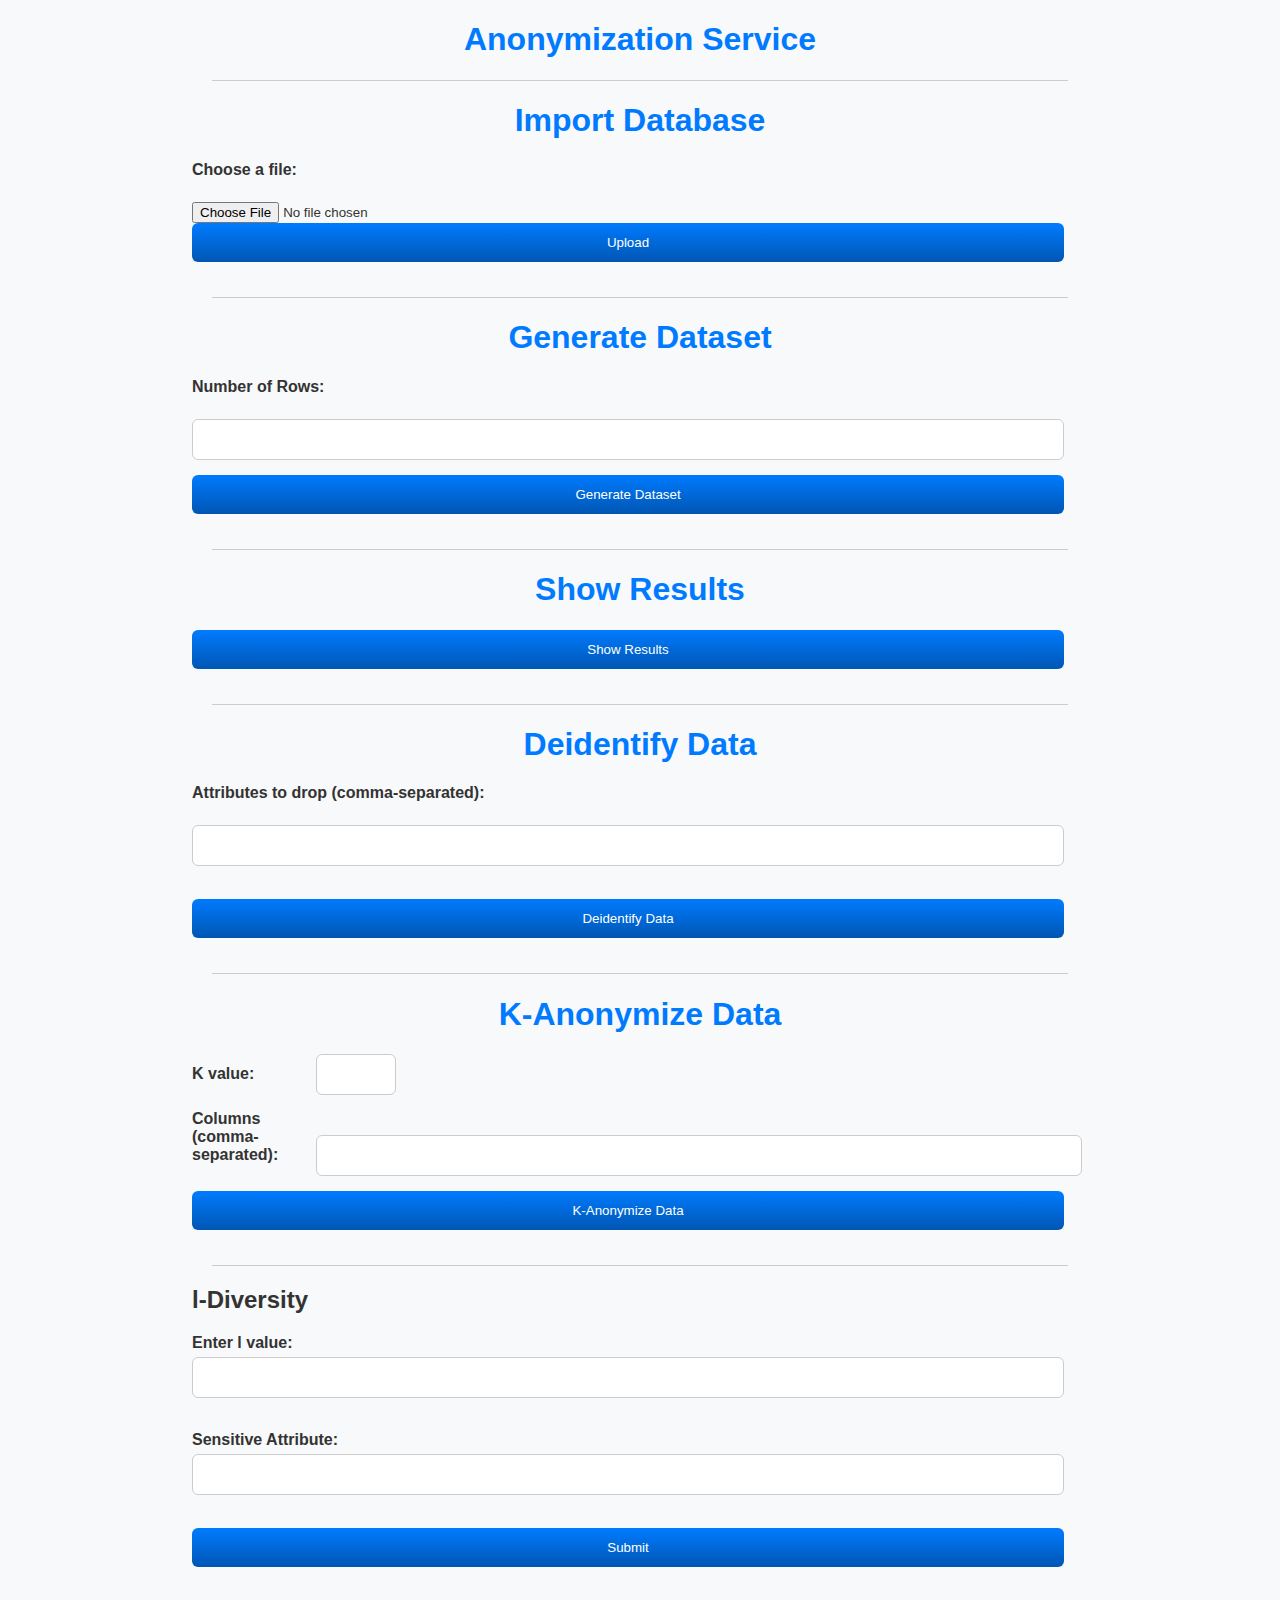
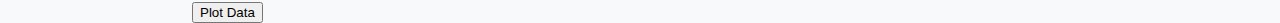
==== commit 2ad8b06b: "v15" ====
--- a/index_update.html
+++ b/index_update.html
@@ -41,13 +41,13 @@
 
     <hr> <!-- Horizontal Rule for Se    paration -->
 
-    <h1>Anonymize Data</h1>
-    <form id="anonymizeForm">
+    <h1>Deidentify Data</h1>
+    <form id="deidentifyForm">
         <label for="attributes">Attributes to drop (comma-separated):</label><br>
         <input type="text" id="attributes" name="attributes"><br><br>
-        <button type="button" onclick="submitForm()">Anonymize Data</button>
-    </form>
-
+        <button type="button" onclick="submitForm()">Deidentify Data</button>
+    </form>
+    
     <p id="result"></p>
 
     <script>
@@ -57,8 +57,8 @@
                 return item.trim();
             });
             var data = { "attributes_to_drop": attributes };
-
-            fetch("/anonymize", {
+    
+            fetch("/Deidentification", {
                 method: "POST",
                 headers: {
                     "Content-Type": "application/json"
@@ -90,18 +90,62 @@
 
     <hr> <!-- Horizontal Rule for Separation -->
 
-    <!-- L-Diversity Form Section -->
-   <h1>L-Diversity Form</h1>
-   <form id="l_diversify_form">
-       <label for="l">Minimum Unique Values (l):</label><br>
-       <input type="number" id="l" name="l" required><br><br>
-       <label for="sensitive_column">Sensitive Column:</label><br>
-       <input type="text" id="sensitive_column" name="sensitive_column" required><br><br>
-       <label for="quasi_identifier_columns">Quasi-Identifier Columns (comma-separated):</label><br>
-       <input type="text" id="quasi_identifier_columns" name="quasi_identifier_columns" required><br><br>
-       <button type="button" onclick="applyLDiversity()">Apply L-Diversity</button>
-   </form>
-   <div id="result"></div>
+    <h2>l-Diversity</h2>
+    <form id="l_diversity_form">
+        <label for="l">Enter l value:</label>
+        <input type="number" id="l" name="l" required><br><br>
+        <label for="sensitive_attribute">Sensitive Attribute:</label>
+        <input type="text" id="sensitive_attribute" name="sensitive_attribute" required><br><br>
+        <button type="submit">Submit</button>
+    </form>
+
+    <div id="result"></div>
+
+    <script>
+        document.getElementById("l_diversity_form").addEventListener("submit", function(event){
+            event.preventDefault();
+            const formData = new FormData(this);
+            fetch("/l_diversity", {
+                method: 'POST',
+                headers: {
+                    'Content-Type': 'application/json'
+                },
+                body: JSON.stringify({
+                    l: formData.get("l"),
+                    sensitive_attribute: formData.get("sensitive_attribute")
+                })
+            })
+            .then(response => response.json())
+            .then(data => {
+                document.getElementById("result").innerText = data.message;
+            })
+            .catch(error => {
+                console.error('Error:', error);
+            });
+        });
+    </script>
+
+     <!-- Plot data -->
+     <!-- Button to plot data -->
+     <button onclick="plotData()">Plot Data</button>
+
+     <!-- Div to display plot message -->
+     <div id="plot-message"></div>
+ 
+     <script>
+         function plotData() {
+             fetch('/plot_data', {
+                 method: 'GET',
+             })
+             .then(response => response.text())
+             .then(result => {
+                 document.getElementById("plot-message").innerHTML = result;
+             })
+             .catch(error => {
+                 console.error('Error:', error);
+             });
+         }
+     </script>
 
     <script> 
 
@@ -204,29 +248,7 @@
             });
         }
 
-        function applyLDiversity() {
-            var l = document.getElementById("l").value;
-            var sensitiveColumn = document.getElementById("sensitive_column").value;
-            var quasiIdentifierColumns = document.getElementById("quasi_identifier_columns").value.split(',').map(item => item.trim());
-            var formData = {
-                "l": parseInt(l),
-                "sensitive_column": sensitiveColumn,
-                "quasi_identifier_columns": quasiIdentifierColumns
-            };
-            var jsonData = JSON.stringify(formData);
-            fetch("/l_diversify", {
-                method: "POST",
-                headers: {
-                    "Content-Type": "application/json"
-                },
-                body: jsonData
-            })
-            .then(response => response.text())
-            .then(data => {
-                document.getElementById("result").innerHTML = data;
-            })
-            .catch(error => console.error("Error:", error));
-        }
+        
     </script>
 </body>
 
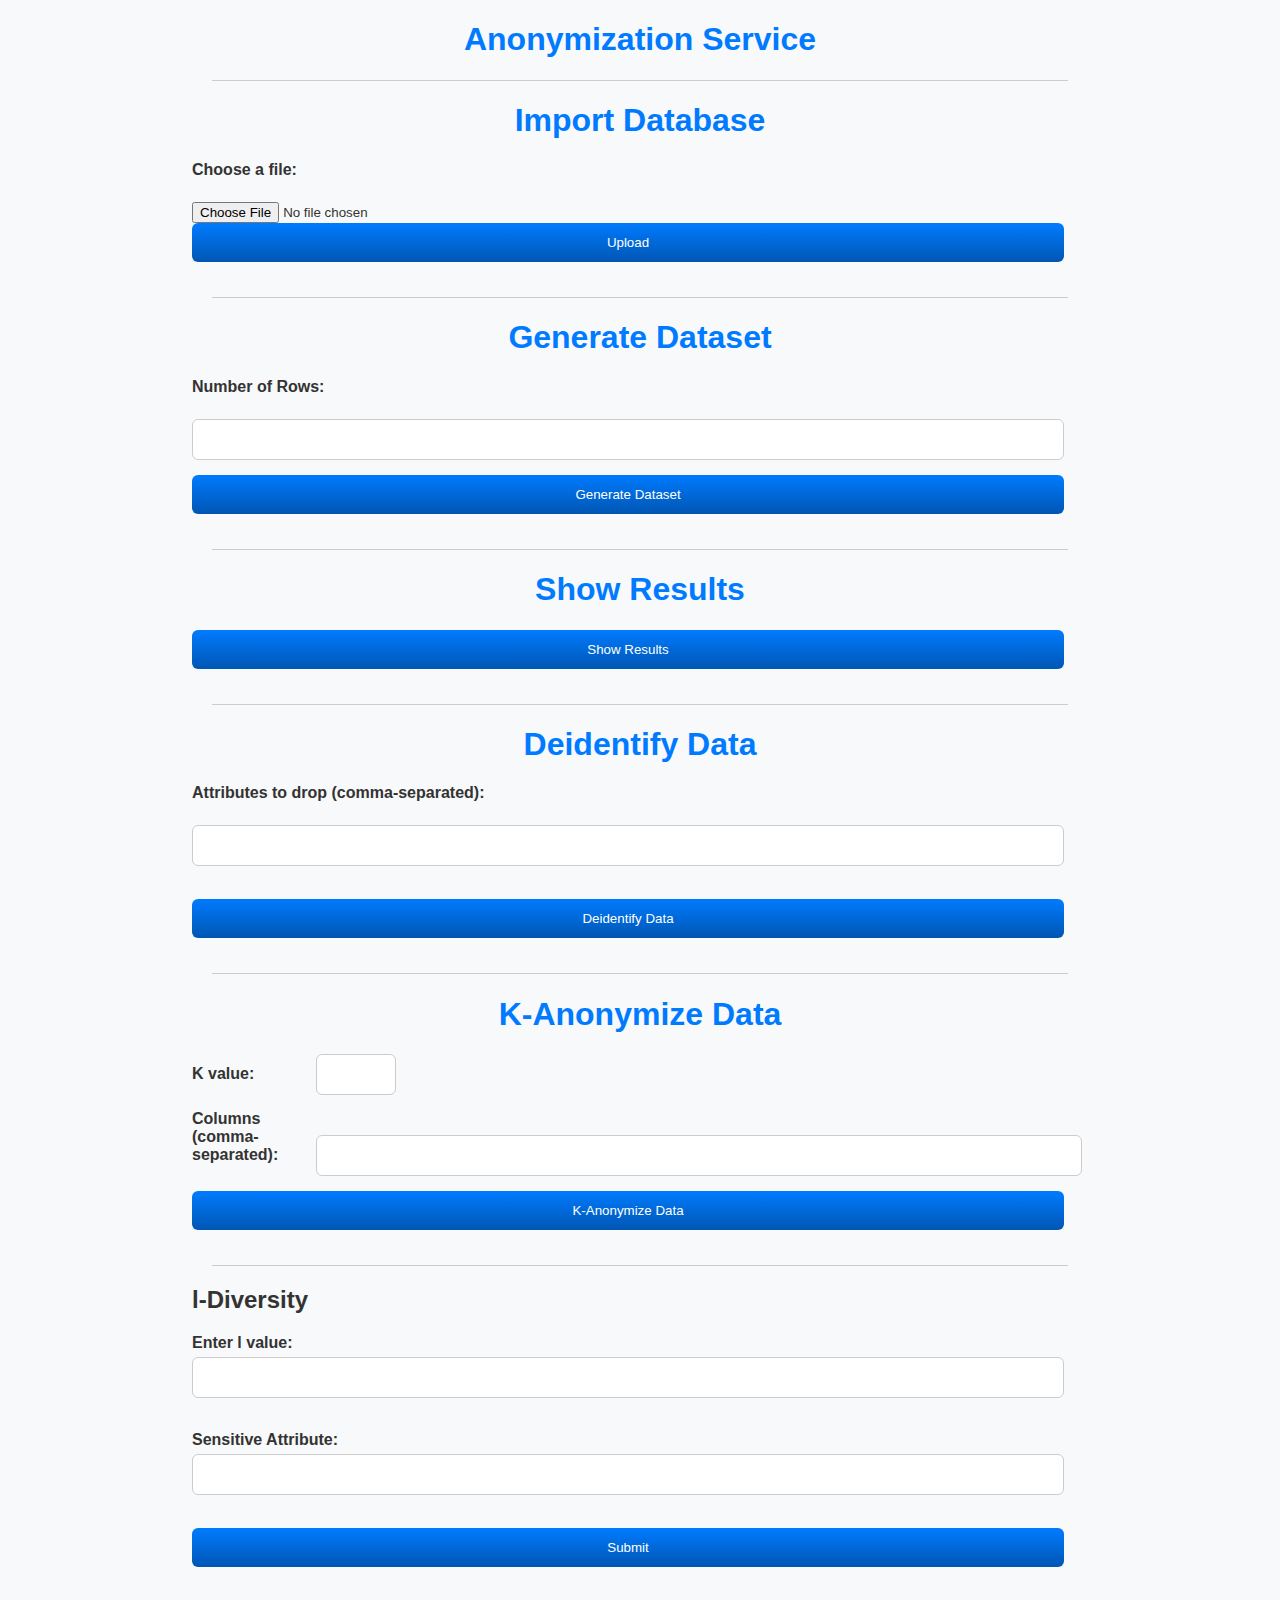
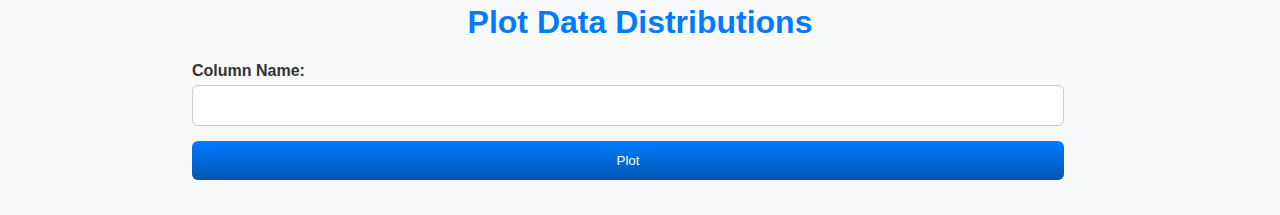
==== commit 06379080: "v16" ====
--- a/index_update.html
+++ b/index_update.html
@@ -125,27 +125,39 @@
         });
     </script>
 
-     <!-- Plot data -->
-     <!-- Button to plot data -->
-     <button onclick="plotData()">Plot Data</button>
-
-     <!-- Div to display plot message -->
-     <div id="plot-message"></div>
- 
-     <script>
-         function plotData() {
-             fetch('/plot_data', {
-                 method: 'GET',
-             })
-             .then(response => response.text())
-             .then(result => {
-                 document.getElementById("plot-message").innerHTML = result;
-             })
-             .catch(error => {
-                 console.error('Error:', error);
-             });
-         }
-     </script>
+<h1>Plot Data Distributions</h1>
+<form id="plotForm">
+    <label for="column">Column Name:</label>
+    <input type="text" id="column" name="column">
+    <button type="submit">Plot</button>
+</form>
+<div id="plotResult"></div>
+
+<script>
+    document.getElementById('plotForm').addEventListener('submit', function(event) {
+        event.preventDefault();
+        let column = document.getElementById('column').value;
+        plotData(column);
+    });
+
+    function plotData(column) {
+        fetch('/plot_data_distributions', {
+            method: 'POST',
+            headers: {
+                'Content-Type': 'application/json'
+            },
+            body: JSON.stringify({ column: column })
+        })
+        .then(response => response.text())
+        .then(data => {
+            let img = document.createElement('img');
+            img.src = 'data:image/png;base64,' + data;
+            document.getElementById('plotResult').innerHTML = '';
+            document.getElementById('plotResult').appendChild(img);
+        })
+        .catch(error => console.error('Error:', error));
+    }
+</script>
 
     <script> 
 
